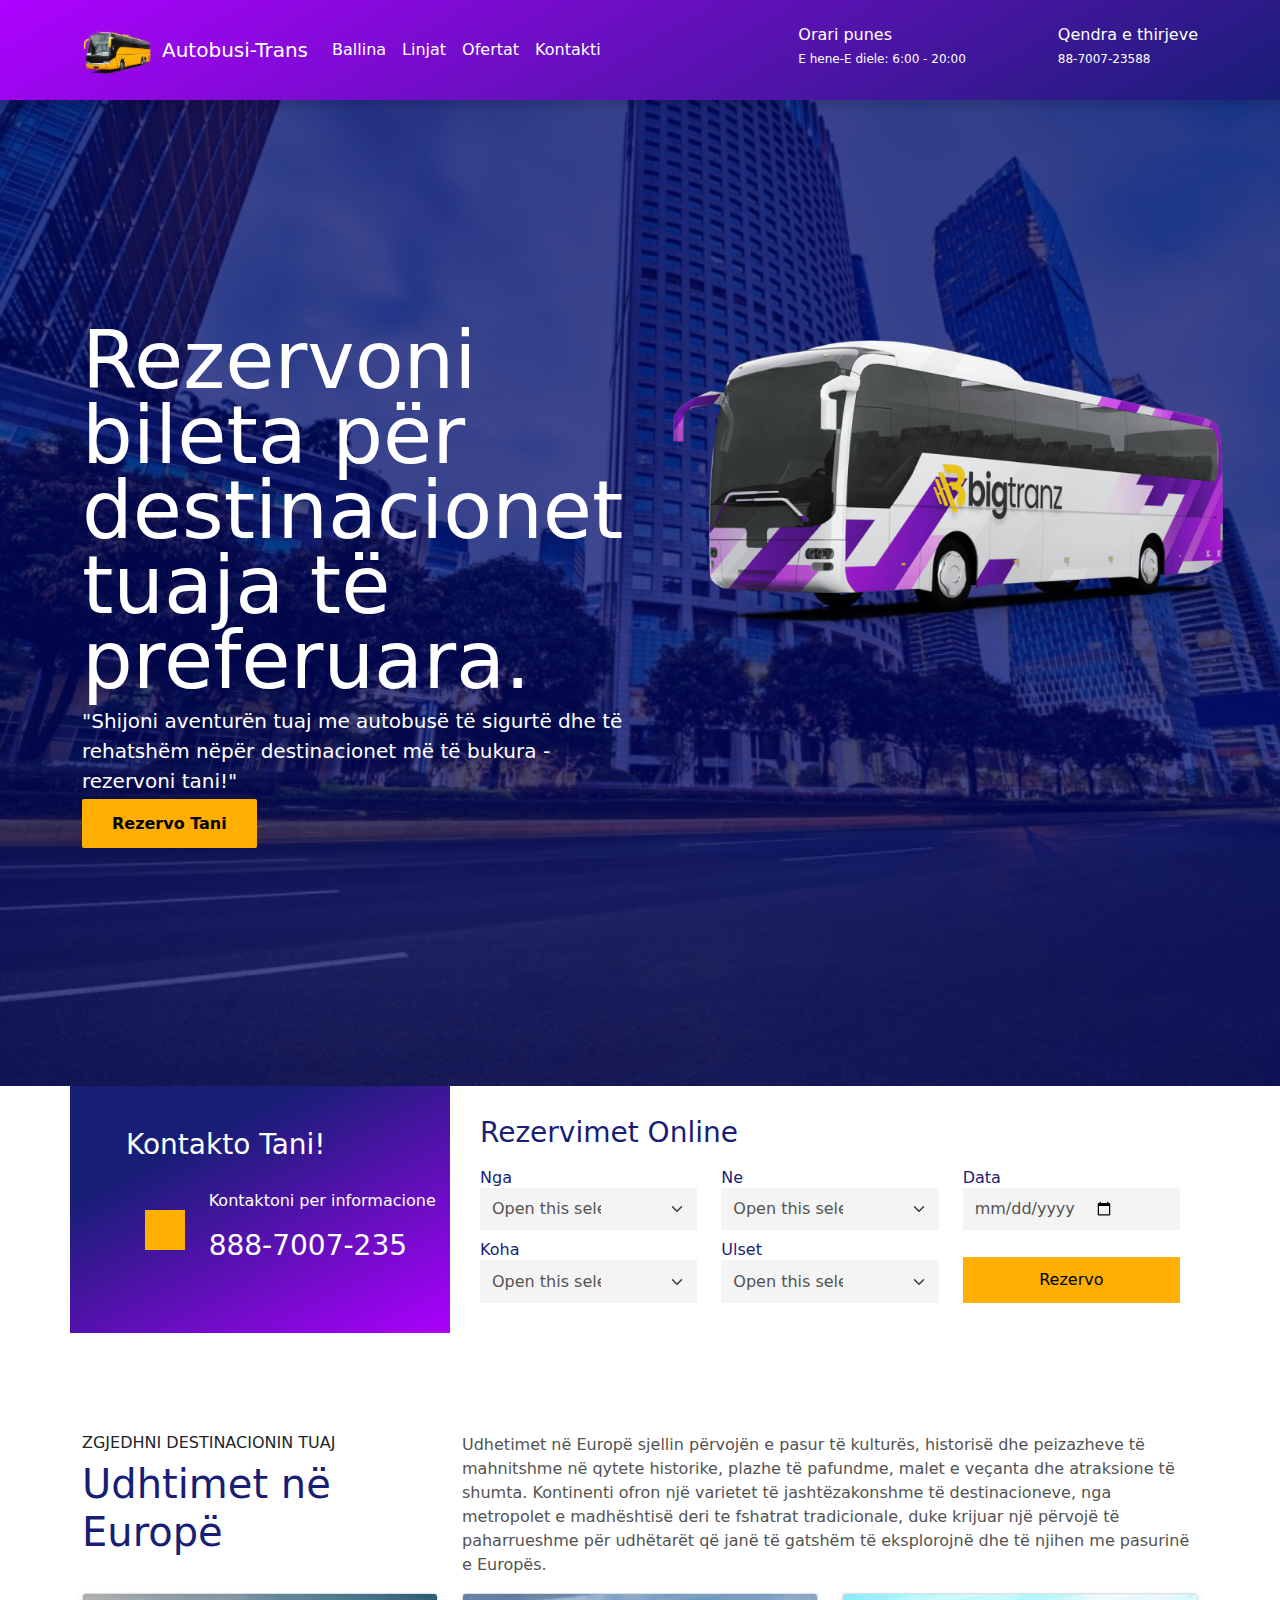
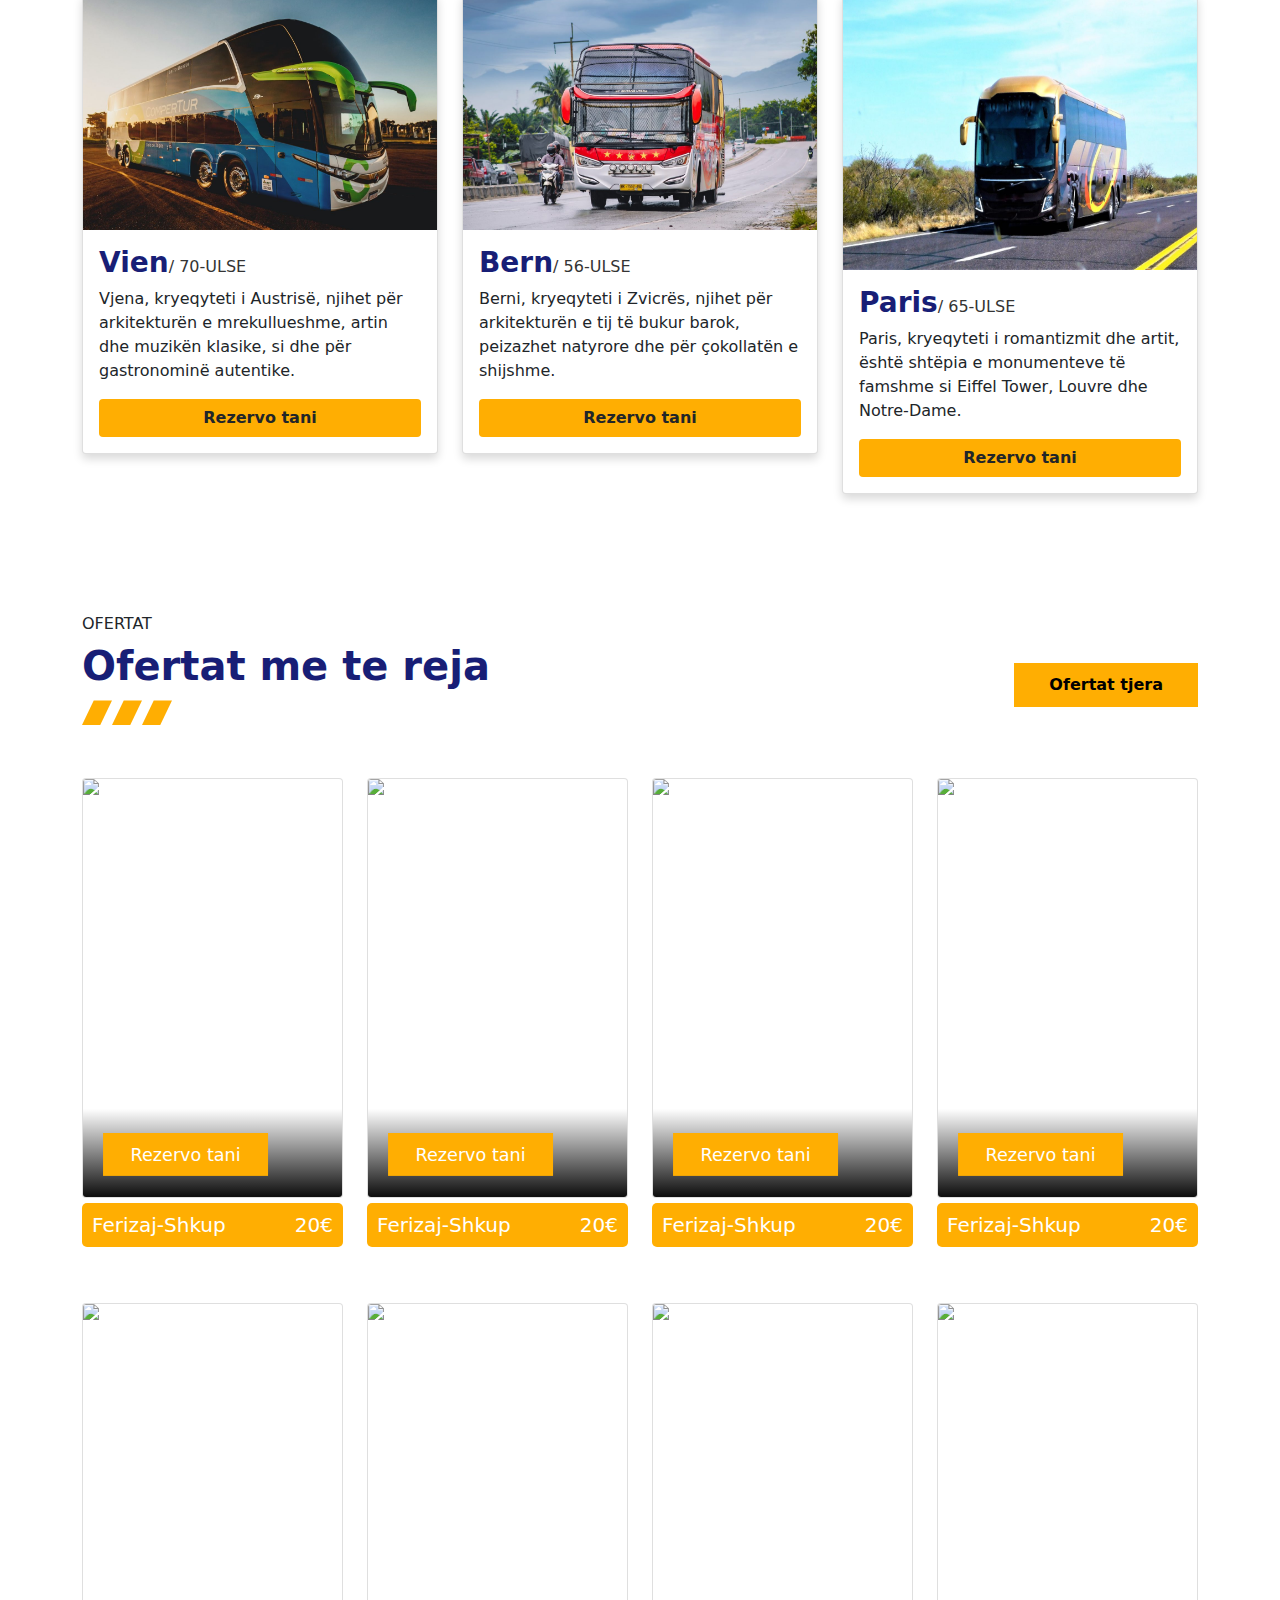
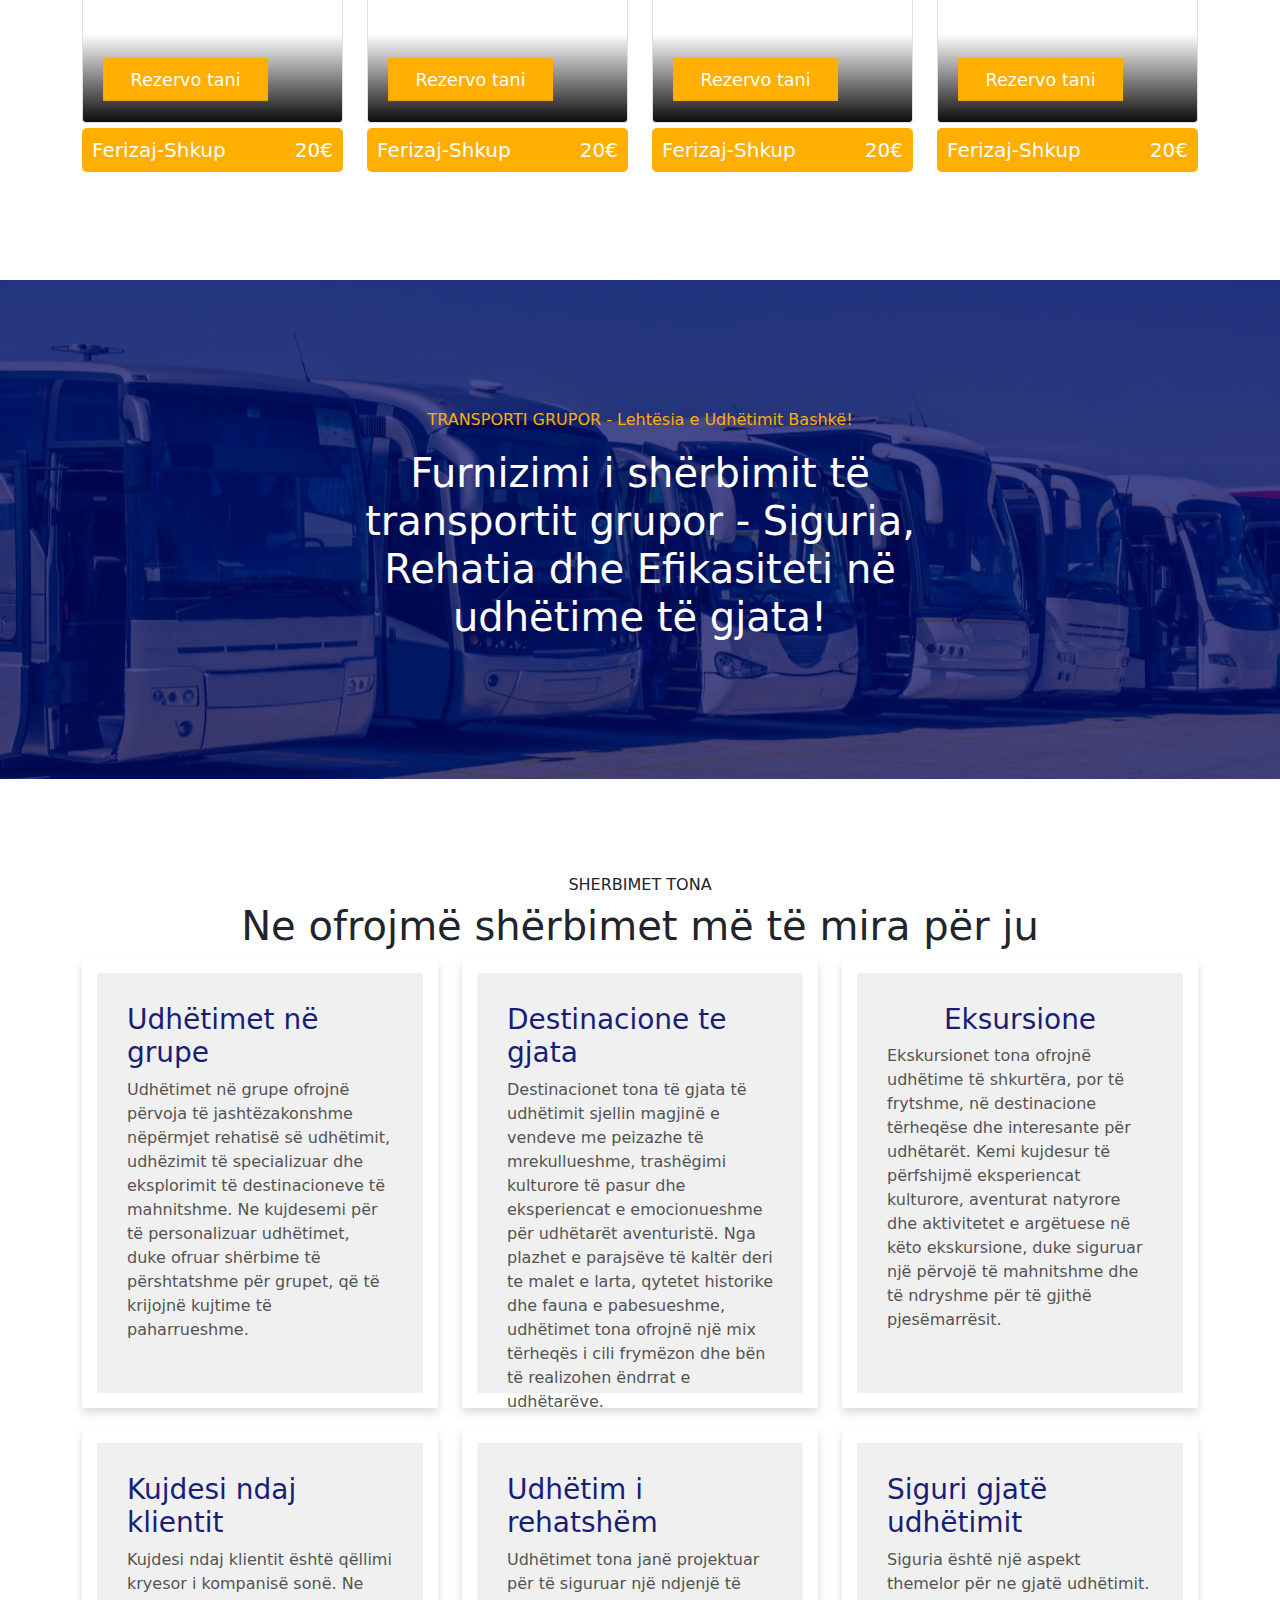
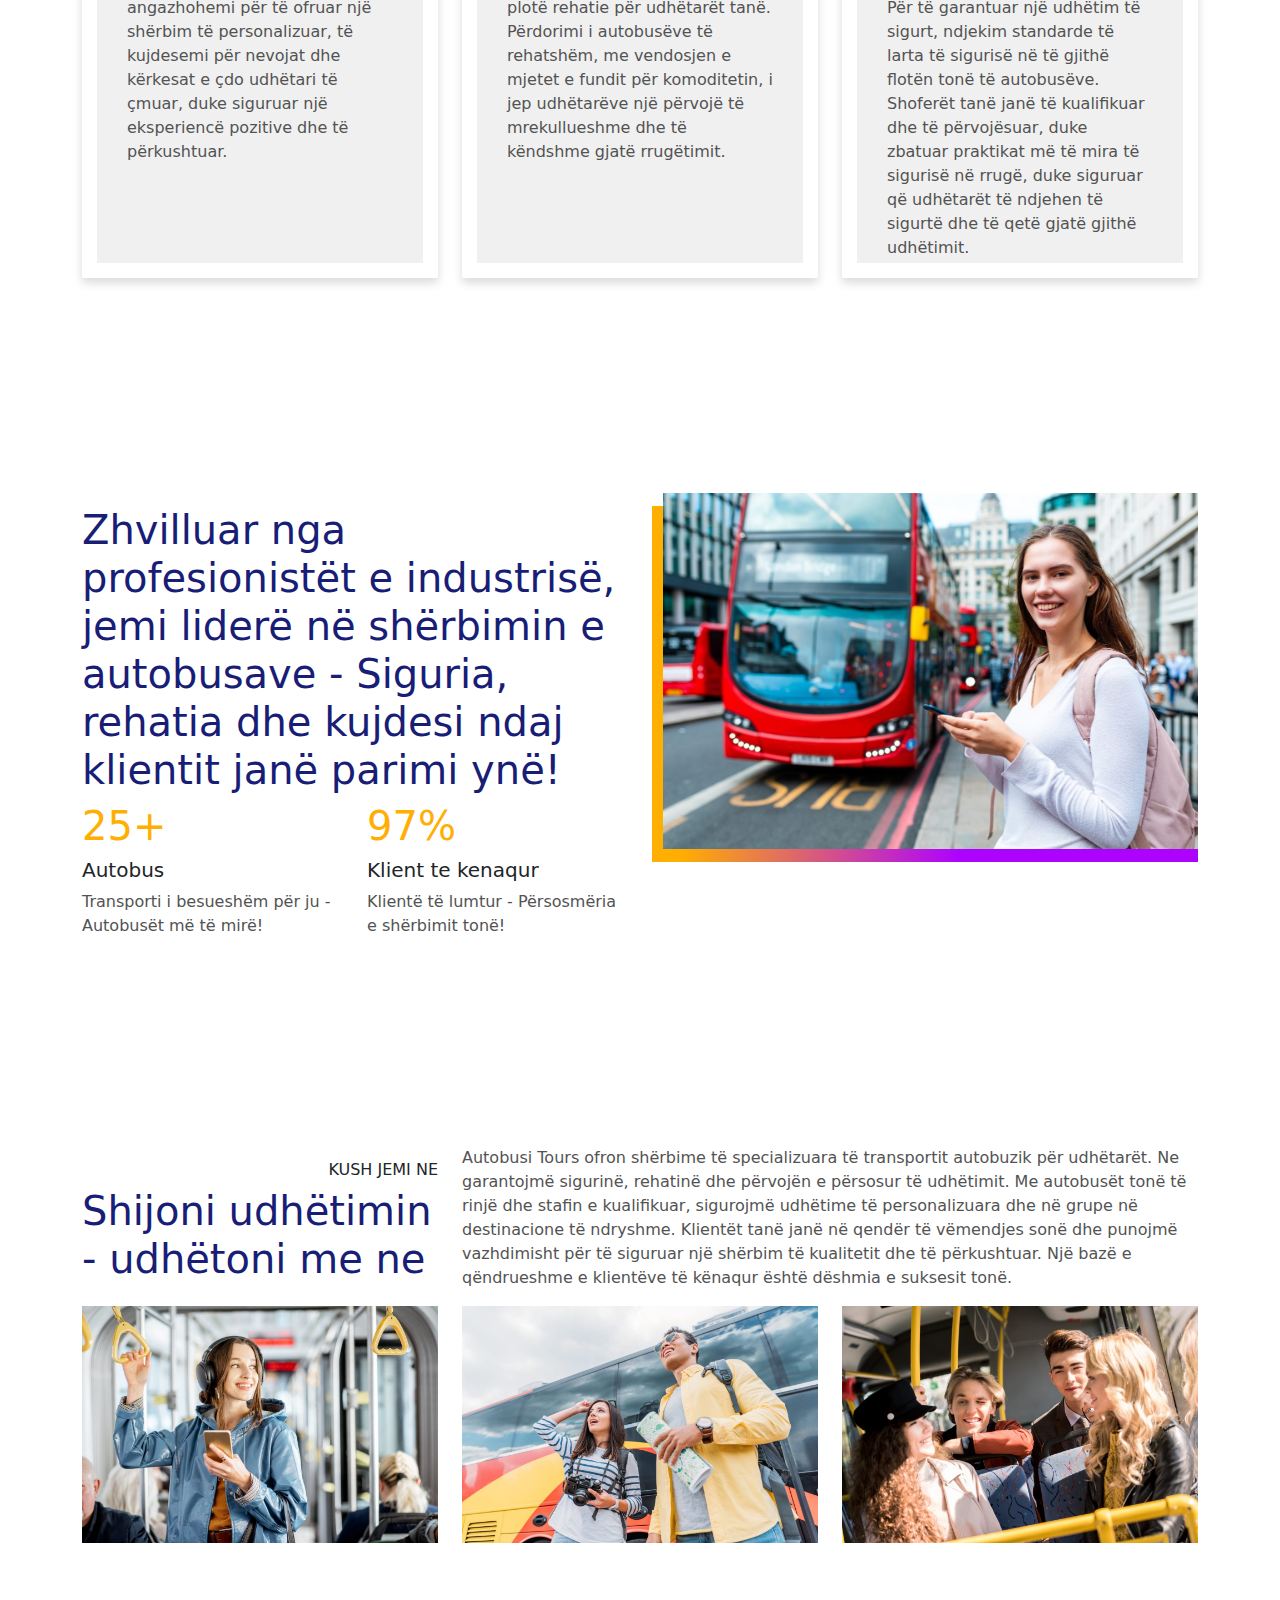
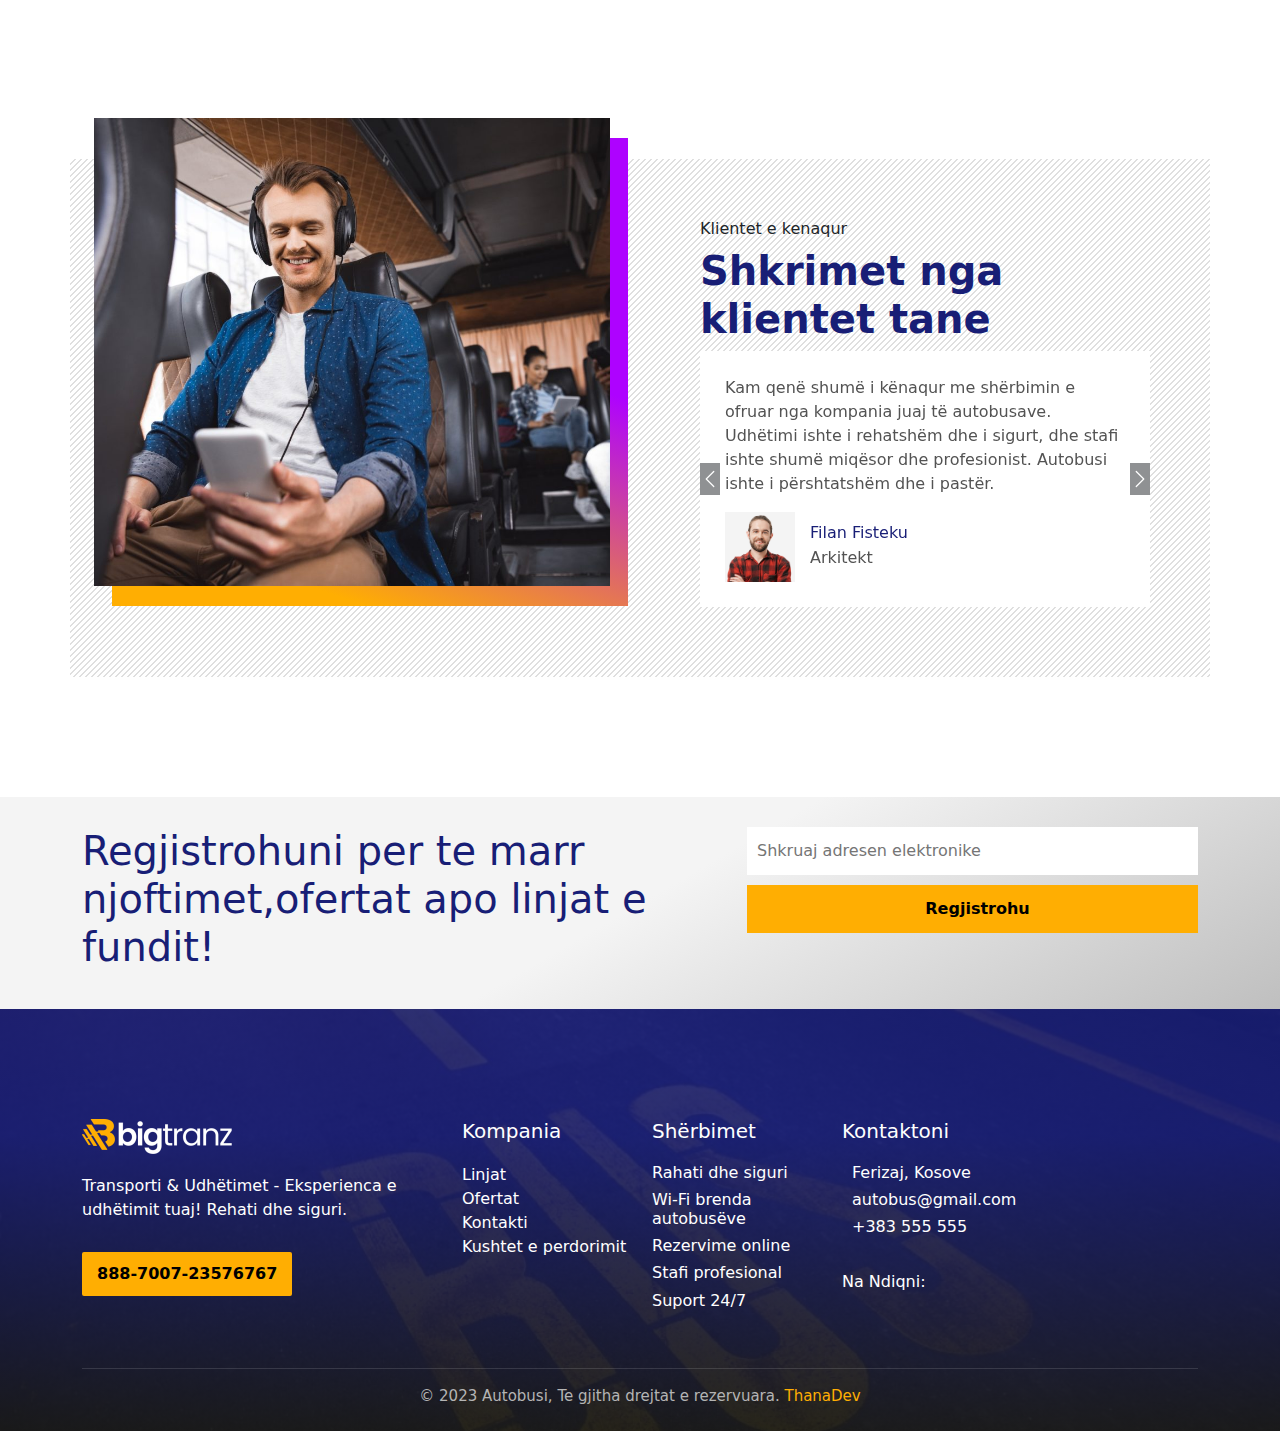
==== index.html @ 1a5e3e5b "second" ====
<!DOCTYPE html>
<html lang="en">
  <head>
    <meta charset="UTF-8" />
    <meta http-equiv="X-UA-Compatible" content="IE=edge" />
    <meta name="viewport" content="width=device-width, initial-scale=1.0" />
    <title>Document</title>
    <link rel="stylesheet" href="css/style.css" />
    <link rel="stylesheet" href="css/bootstrap.min.css" />
  </head>
  <body>
    <nav class="navbar navbar-expand-lg bg-body-tertiary">
      <div class="container">
        <button
          class="navbar-toggler"
          type="button"
          data-bs-toggle="collapse"
          data-bs-target="#navbarTogglerDemo01"
          aria-controls="navbarTogglerDemo01"
          aria-expanded="false"
          aria-label="Toggle navigation"
        >
          <span class="navbar-toggler-icon"
            ><ion-icon class="toggle1" name="menu-outline"></ion-icon
          ></span>
        </button>
        <div class="collapse navbar-collapse" id="navbarTogglerDemo01">
          <a class="navbar-brand d-flex align-items-center" href="./index.html"
            ><img class="big" src="./img/tour-bus-service-package-tour-coach-sleeper-bus-tourist-bus-c4f915117956feed06f4170f895f1601.png" alt=""
          />Autobusi-Trans</a>

          <ul class="navbar-nav me-auto mb-2 mb-lg-0">
            <li class="nav-item">
              <a class="nav-link active" aria-current="page" href="./index.html">Ballina</a>
            </li>
            <li class="nav-item">
              <a class="nav-link" href="./lines.html">Linjat</a>
            </li>
            <li class="nav-item">
              <a class="nav-link" href="./offers.html">Ofertat</a>
            </li>
            <li class="nav-item">
              <a class="nav-link" href="./contact.html">Kontakti</a>
            </li>
          </ul>
          <div class="con1">
            <div class="icon1">
              <ion-icon name="briefcase"></ion-icon>
              <div class="pr-5">
                <h6 class="nav-h3">Orari punes</h6>
                <h6 class="nav-h6">E hene-E diele: 6:00 - 20:00</h6>
              </div>
            </div>
            <div class="icon1">
              <ion-icon name="call"></ion-icon>
              <div class="pr-6">
                <h6 class="nav-h3">Qendra e thirjeve</h6>
                <h6 class="nav-h6">88-7007-23588</h6>
              </div>
            </div>
          </div>
        </div>
      </div>
    </nav>
    <section class="main-section">
      <div class="container">
        <div class="row" id="row-bus">
          <div class="col-md-6" id="index-header">
            <h1 class="index-header-title">
              Rezervoni bileta për destinacionet tuaja të preferuara.
            </h1>
            <p class="index-header-desc">
              "Shijoni aventurën tuaj me autobusë të sigurtë dhe të rehatshëm
              nëpër destinacionet më të bukura - rezervoni tani!"
            </p>
            <a href="./reservation.html" class="btn1">Rezervo Tani</a>
          </div>
          <div class="col-md-6">
            <div class="index-img">
              <img
                class="buss-header"
                src="img/Coach-Bus-mockup-04-768x410.png"
                alt=""
              />
            </div>
          </div>
        </div>
      </div>
    </section>
    <section class="index-contact">
      <form action="">
      <div class="container">
        <div class="row" id="contact-shadow">
          <div class="col-md-4" id="contact-bg">
            <h3 class="contact-header">Kontakto Tani!</h3>
            <div class="row">
              <div class="col-md-4" id="contact-icon">
                <ion-icon class="contact-call-icon" name="call"></ion-icon>
              </div>
              <div class="col-md-8" id="contact-info">
                <p>Kontaktoni per informacione</p>
                <h3>888-7007-235</h3>
              </div>
            </div>
          </div>
          <div class="col-md-8" id="index-online">
            <div>
              <div>
                <h3 class="index-online-text">Rezervimet Online</h3>
              </div>
              <!-- <div class="book"> -->
              <div class="row">
                <div class="col-md-4">
                  <div class="wrap">
                    <h6 class="reservation-text">Nga</h6>
                    <select
                      class="form-select"
                      aria-label="Default select example"
                      id="form-select"
                    >
                      <option selected>Open this select menu</option>
                      <option value="1">One</option>
                      <option value="2">Two</option>
                      <option value="3">Three</option>
                    </select>
                  </div>
                </div>
                <div class="col-md-4">
                  <div class="wrap">
                    <h6 class="reservation-text">Ne</h6>
                    <select
                      class="form-select"
                      aria-label="Default select example"
                      id="form-select"
                    >
                      <option selected>Open this select menu</option>
                      <option value="1">One</option>
                      <option value="2">Two</option>
                      <option value="3">Three</option>
                    </select>
                  </div>
                </div>
                <div class="col-md-4">
                  <div class="wrap">
                    <h6 class="reservation-text">Data</h6>
                    <input type="date" id="form-select-online" />
                  </div>
                </div>

                <div class="col-md-4">
                  <div class="wrap">
                    <h6 class="reservation-text">Koha</h6>
                    <select
                      class="form-select"
                      aria-label="Default select example"
                      id="form-select"
                    >
                      <option selected>Open this select menu</option>
                      <option value="1">One</option>
                      <option value="2">Two</option>
                      <option value="3">Three</option>
                    </select>
                  </div>
                </div>
                <div class="col-md-4">
                  <div class="wrap">
                    <h6 class="reservation-text">Ulset</h6>
                    <select
                      class="form-select"
                      aria-label="Default select example"
                      id="form-select"
                    >
                      <option selected>Open this select menu</option>
                      <option value="1">One</option>
                      <option value="2">Two</option>
                      <option value="3">Three</option>
                    </select>
                  </div>
                </div>
                <div class="col-md-4" id="button-reservation">
                  <button class="btn-reservation">Rezervo</button>
                </div>
                <!-- </div> -->
              </div>
            </div>
          </div>
        </div>
      </div>
    </form>
    </section>
    <section class="section-destination">
      <div class="container">
        <div class="row">
          <div class="col-md-6 col-lg-4">
            <h6>ZGJEDHNI DESTINACIONIN TUAJ</h6>
            <h3 class="section-text">Udhtimet në Europë</h3>
          </div>
          <div class="col-md-8">
            <p class="section-paragraph">
              Udhetimet në Europë sjellin përvojën e pasur të kulturës,
              historisë dhe peizazheve të mahnitshme në qytete historike, plazhe
              të pafundme, malet e veçanta dhe atraksione të shumta. Kontinenti
              ofron një varietet të jashtëzakonshme të destinacioneve, nga
              metropolet e madhështisë deri te fshatrat tradicionale, duke
              krijuar një përvojë të paharrueshme për udhëtarët që janë të
              gatshëm të eksplorojnë dhe të njihen me pasurinë e Europës.
            </p>
          </div>

          <div class="col-lg-4">
            <div class="card" id="section-col">
              <img src="img/t5jzprtvf1u.jpeg" class="card-img-top" alt="..." />
              <div class="card-body">
                <h3 class="card-title-section">
                  Vien<span class="title-section">/ 70-ULSE</span>
                </h3>
                <ion-icon class="star" name="star"></ion-icon
                ><ion-icon class="star" name="star"></ion-icon
                ><ion-icon class="star" name="star"></ion-icon
                ><ion-icon class="star" name="star"></ion-icon
                ><ion-icon class="star" name="star-half"></ion-icon>
                <p class="card-text">
                  Vjena, kryeqyteti i Austrisë, njihet për arkitekturën e
                  mrekullueshme, artin dhe muzikën klasike, si dhe për
                  gastronominë autentike.
                </p>
                <a href="./reservation.html" class="btn" id="primary-destination">Rezervo tani</a>
              </div>
            </div>
          </div>

          <div class="col-lg-4">
            <div class="card" id="section-col">
              <img src="img/lor8itnivvi.jpeg" class="card-img-top" alt="..." />
              <div class="card-body">
                <h3 class="card-title-section">
                  Bern<span class="title-section">/ 56-ULSE</span>
                </h3>
                <ion-icon class="star" name="star"></ion-icon
                ><ion-icon class="star" name="star"></ion-icon
                ><ion-icon class="star" name="star"></ion-icon
                ><ion-icon class="star" name="star"></ion-icon
                ><ion-icon class="star" name="star-half"></ion-icon>
                <p class="card-text">
                  Berni, kryeqyteti i Zvicrës, njihet për arkitekturën e tij të
                  bukur barok, peizazhet natyrore dhe për çokollatën e shijshme.
                </p>
                <a href="./reservation.html" class="btn" id="primary-destination">Rezervo tani</a>
              </div>
            </div>
          </div>

          <div class="col-lg-4">
            <div class="card" id="section-col">
              <img
                src="img/travel-tour-bus-see-the-world-.jpeg"
                class="card-img-top"
                id="img-card"
                alt="..."
              />
              <div class="card-body">
                <h3 class="card-title-section">
                  Paris<span class="title-section">/ 65-ULSE</span>
                </h3>
                <ion-icon class="star" name="star"></ion-icon
                ><ion-icon class="star" name="star"></ion-icon
                ><ion-icon class="star" name="star"></ion-icon
                ><ion-icon class="star" name="star"></ion-icon
                ><ion-icon class="star" name="star-half"></ion-icon>
                <p class="card-text">
                  Paris, kryeqyteti i romantizmit dhe artit, është shtëpia e
                  monumenteve të famshme si Eiffel Tower, Louvre dhe Notre-Dame.
                </p>
                <a href="./reservation.html" class="btn" id="primary-destination">Rezervo tani</a>
              </div>
            </div>
          </div>
        </div>
      </div>
    </section>
    <section class="sec7 d-none">
      <div class="container">
        <div class="row">
          <div class="col-md-6">
            <h6 class="transport-text">pse</h6>
            <h1>Riding with us, your satisfaction is guaranteed!</h1>
            <p>
              Lorem ipsum dolor sit amet, consectetur adipiscing elit. Ut elit
              tellus, luctus nec ullamcorper mattis, pulvinar dapibus leo.
            </p>
            <div class="row">
              <div class="col-md-6" id="safe">
                <div>
                  <ion-icon class="check" name="checkbox"></ion-icon>
                </div>
                <div>
                  <h3>Safety & Security</h3>
                  <p class="paragraph-transport">
                    Iaculis metus eleifend sit vivamus finibus dictumst
                    himenaeos.
                  </p>
                </div>
              </div>
              <div class="col-md-6" id="safe">
                <div>
                  <ion-icon class="check" name="checkbox"></ion-icon>
                </div>
                <div>
                  <h3>Safety & Security</h3>
                  <p class="paragraph-transport">
                    Iaculis metus eleifend sit vivamus finibus dictumst
                    himenaeos.
                  </p>
                </div>
              </div>
              <div class="col-md-6" id="safe">
                <div>
                  <ion-icon class="check" name="checkbox"></ion-icon>
                </div>
                <div>
                  <h3>Safety & Security</h3>
                  <p class="paragraph-transport">
                    Iaculis metus eleifend sit vivamus finibus dictumst
                    himenaeos.
                  </p>
                </div>
              </div>
              <div class="col-md-6" id="safe">
                <div>
                  <ion-icon class="check" name="checkbox"></ion-icon>
                </div>
                <div>
                  <h3>Safety & Security</h3>
                  <p class="paragraph-transport">
                    Iaculis metus eleifend sit vivamus finibus dictumst
                    himenaeos.
                  </p>
                </div>
              </div>
            </div>
          </div>
          <div class="col-md-6" id="section-safety">
            <div class="sec-7">
              <h5 class="buss-client-text">We Provide Best Bus For You</h5>
              <p class="section-paragraph">
                Quis arcu phasellus hac penatibus vivamus maximus.
              </p>
              <a class="link-safety" href="#">View Our Bus</a>
            </div>
          </div>
        </div>
      </div>
    </section>
    <section class="section-work-wraper d-none">
      <div class="section-work">
        <h6>HOW IT WORKS</h6>
        <h1 class="buss-client-text">4 Steps To Booking Our Bus</h1>
        <p class="section-paragraph">
          Lorem ipsum dolor sit amet, consectetur adipiscing elit. Ut elit
          tellus, luctus nec ullamcorper mattis, pulvinar dapibus leo.
        </p>
      </div>
      <div class="container">
        <div class="row">
          <div class="col-md-6 col-lg-3 text-white" id="card-col">
            <div class="card" id="card-work" >
              <div class="card-body" id="card-bd">
                <ion-icon class="card-icon" name="copy"></ion-icon>
                <h5 class="card-title2">Select Your Bus</h5>
                <p class="card-text">
                  Consequat justo posuere risus euismod ultrices nec cubilia
                  volutpat ligula.
                </p>
              </div>
            </div>
          </div>
          <div class="col-md-6 col-lg-3" id="card-col">
            <div class="card" >
              <div class="card-body" id="card-bd">
                <ion-icon class="card-icon" name="copy"></ion-icon>
                <h5 class="card-title2">Select Your Bus</h5>
                <p class="card-text">
                  Consequat justo posuere risus euismod ultrices nec cubilia
                  volutpat ligula.
                </p>
              </div>
            </div>
          </div>
          <div class="col-md-6 col-lg-3" id="card-col">
            <div class="card" >
              <div class="card-body" id="card-bd">
                <ion-icon class="card-icon" name="copy"></ion-icon>
                <h5 class="card-title2">Select Your Bus</h5>
                <p class="card-text">
                  Consequat justo posuere risus euismod ultrices nec cubilia
                  volutpat ligula.
                </p>
              </div>
            </div>
          </div>
          <div class="col-md-6 col-lg-3">
            <div class="card" >
              <div class="card-body" id="card-bd">
                <ion-icon class="card-icon" name="copy"></ion-icon>
                <h5 class="card-title2">Select Your Bus</h5>
                <p class="card-text">
                  Consequat justo posuere risus euismod ultrices nec cubilia
                  volutpat ligula.
                </p>
              </div>
            </div>
          </div>
        </div>

        <div class="row" id="row8">
          <div class="col-md-6">
            <div class="row">
              <div class="col-md-6">
                <div class="foto-test">
                  <img
                    src="img/international-touring-coach-bus-concept.jpeg"
                    alt=""
                  />
                </div>
              </div>
              <div class="col-md-6">
                <div>
                  <img class="wrapper-img" src="img/touristic-buses.jpeg" alt="" />
                </div>
                <div>
                  <img
                    class="section-wrapper-img"
                    src="img/view-the-yellow-school-buses-parked-near-the-high-school.jpeg"
                    alt=""
                  />
                </div>
              </div>
              <div class="section-box">
                <div class="boxx">
                  <ion-icon class="wrapper-icon" name="ribbon-outline"></ion-icon>
                  <h5 class="buss-client-text">Exellent Service</h5>
                  <p class="section-paragraph">
                    Lorem fusce nullam facilisi consequat rutrum quam nam.
                  </p>
                </div>
              </div>
            </div>
          </div>
          <div class="col-md-6" id="wrapper-col">
            <h1 class="buss-client-text">We make sure every bus is in exellent shape</h1>
            <p class="section-paragraph">
              Lorem ipsum dolor sit amet, consectetur adipiscing elit. Ut elit
              tellus, luctus nec ullamcorper mattis, pulvinar dapibus leo.
            </p>
            <div class="textt">
              <p class="wrapper-paragraph">
                <ion-icon class="iconn" name="checkmark-outline"></ion-icon
                >Confirming a proper amount of engine oil and coolant
              </p>
              <p class="wrapper-paragraph">
                <ion-icon class="iconn" name="checkmark-outline"></ion-icon
                >Confirming a proper amount of engine oil and coolant
              </p>
              <p class="wrapper-paragraph">
                <ion-icon class="iconn" name="checkmark-outline"></ion-icon
                >Confirming a proper amount of engine oil and coolant
              </p>
              <p class="wrapper-paragraph">
                <ion-icon class="iconn" name="checkmark-outline"></ion-icon
                >Confirming a proper amount of engine oil and coolant
              </p>
            </div>
            <button class="wrapper-button">Discover More</button>
          </div>
        </div>
      </div>
    </section>
    <section>
      <div class="container">
        <h6>OFERTAT</h6>
        <div class="sec-9">
          <span class="oferts-section">
            <h1 class="oferts-span">Ofertat me te reja</h1>
            <img class="imgf" src="img/download.svg" alt="" /><img
              class="imgf"
              src="img/download.svg"
              alt="" /><img class="imgf" src="img/download.svg" alt=""
          /></span>
          <a href="./" class="oferts-button">Ofertat tjera</a>
        </div>
        <div class="row">
          <div class="col-md-6 col-xl-3" id="card-off">
            <div class="card text-bg-dark" id="card-oferts">
              <img
                id="imgcard"
                src="https://dynamic-media-cdn.tripadvisor.com/media/photo-o/0a/7c/44/54/getlstd-property-photo.jpg?w=600&h=400&s=1"
                class="card-img"
                alt="..."
              />
              <div class="card-img-overlay" id="overlay">
                <a href="./reservation.html" class="ofert-button">Rezervo tani</a>
              </div>
            </div>
            <h5 class="card-title card-new">Ferizaj-Shkup <span>20€</span></h5>
          </div>

          <div class="col-md-6 col-xl-3" id="card-off">
            <div class="card text-bg-dark" id="card-oferts">
              <img
                id="imgcard"
                src="https://emerging-europe.com/wp-content/uploads/2018/05/ah_48hours_durres_1_bigstockphoto-990x556.jpg"
                class="card-img"
                alt="..."
              />
              <div class="card-img-overlay" id="overlay">
                <a href="./reservation.html" class="ofert-button">Rezervo tani</a>
              </div>
            </div>
            <h5 class="card-title card-new">Ferizaj-Shkup <span>20€</span></h5>
          </div>
          <div class="col-md-6 col-xl-3" >
            <div class="card text-bg-dark" id="card-oferts">
              <img
                id="imgcard"
                src="https://cdn.britannica.com/36/195936-050-7CF4E835/Tirana-Albania.jpg"
                class="card-img"
                alt="..."
              />
              <div class="card-img-overlay" id="overlay">
                <a href="./reservation.html" class="ofert-button">Rezervo tani</a>
              </div>
            </div>
            <h5 class="card-title card-new">Ferizaj-Shkup <span>20€</span></h5>
          </div>

          <div class="col-md-6 col-xl-3">
            <div class="card text-bg-dark" id="card-oferts">
              <img
                id="imgcard"
                src="https://upload.wikimedia.org/wikipedia/commons/5/5d/Ulcinj%2C_Montenegro_-_Sept._2010.jpg"
                class="card-img"
                alt="..."
              />
              <div class="card-img-overlay" id="overlay">
                <a href="./reservation.html" class="ofert-button">Rezervo tani</a>
              </div>
            </div>
            <h5 class="card-title card-new">Ferizaj-Shkup <span>20€</span></h5>
          </div>
        </div>

        <div class="row mt-5">
          <div class="col-md-6 col-xl-3" id="card-off">
            <div class="card text-bg-dark" id="card-oferts">
              <img
                id="imgcard"
                src="https://wander-lush.org/wp-content/uploads/2021/09/Emily-Lush-Prizren-Kosovo-river-bridge-hero.jpg"
                class="card-img"
                alt="..."
              />
              <div class="card-img-overlay" id="overlay">
                <a href="./reservation.html" class="ofert-button">Rezervo tani</a>
              </div>
            </div>
            <h5 class="card-title card-new">Ferizaj-Shkup <span>20€</span></h5>
          </div>

          <div class="col-md-6 col-xl-3" id="card-off">
            <div class="card text-bg-dark" id="card-oferts">
              <img
                id="imgcard"
                src="https://upload.wikimedia.org/wikipedia/commons/b/b5/%D0%A1%D0%9A_Old_Bridge%2C_Skopje_%2833745349220%29.jpg"
                class="card-img"
                alt="..."
              />
              <div class="card-img-overlay" id="overlay">
                <a href="./reservation.html" class="ofert-button">Rezervo tani</a>
              </div>
            </div>
            <h5 class="card-title card-new">Ferizaj-Shkup <span>20€</span></h5>
          </div>
          <div class="col-md-6 col-xl-3" id="card-off">
            <div class="card text-bg-dark" id="card-oferts">
              <img
                id="imgcard"
                src="https://upload.wikimedia.org/wikipedia/commons/f/ff/Stadtzentrum_Tetovo.jpg"
                class="card-img"
                alt="..."
              />
              <div class="card-img-overlay" id="overlay">
                <a href="./reservation.html" class="ofert-button">Rezervo tani</a>
              </div>
            </div>
            <h5 class="card-title card-new">Ferizaj-Shkup <span>20€</span></h5>
          </div>
          <div class="col-md-6 col-xl-3" id="card-off">
            <div class="card text-bg-dark" id="card-oferts">
              <img
                id="imgcard"
                src="https://qtxasset.com/quartz/qcloud1/media/image/luxurytraveladvisor/1583241741/Split%20Croatia%20waterfront%20and%20Marjan%20hill%20view%20-%20Getty-rev.jpg?VersionId=inMMgGmXiiM2SkEqzR8mkMocG8UMcSir"
                class="card-img"
                alt="..."
              />
              <div class="card-img-overlay" id="overlay">
                <a href="./reservation.html" class="ofert-button">Rezervo tani</a>
              </div>
            </div>
            <h5 class="card-title card-new">Ferizaj-Shkup <span>20€</span></h5>
          </div>
        </div>
      </div>
    </section>

    <section class="sec5">
      <div class="sec-5">
        <h6 class="transport-text">TRANSPORTI GRUPOR - Lehtësia e Udhëtimit Bashkë!</h6>
        <h1>
          Furnizimi i shërbimit të transportit grupor - Siguria, Rehatia dhe
          Efikasiteti në udhëtime të gjata!
        </h1>
      </div>
    </section>
    <section class="section-offers">
      <div class="section-offers-header">
        <h6>SHERBIMET TONA</h6>
        <h1>Ne ofrojmë shërbimet më të mira për ju</h1>
      </div>
      <div class="container">
        <div class="row" id="offers-row">
          <div class="col-md-6 col-lg-4">
            <div class="card" id="man">
              <span class="icon-offers"
                ><ion-icon name="bus-outline"></ion-icon
              ></span>
              <h3 class="offers-text">Udhëtimet në grupe</h3>
              <p class="section-paragraph">
                Udhëtimet në grupe ofrojnë përvoja të jashtëzakonshme nëpërmjet
                rehatisë së udhëtimit, udhëzimit të specializuar dhe eksplorimit
                të destinacioneve të mahnitshme. Ne kujdesemi për të
                personalizuar udhëtimet, duke ofruar shërbime të përshtatshme
                për grupet, që të krijojnë kujtime të paharrueshme.
              </p>
            </div>
          </div>
          <div class="col-md-6 col-lg-4">
            <div class="card" id="man">
              <span class="icon-offers"
                ><ion-icon name="bus-outline"></ion-icon
              ></span>
              <h3 class="offers-text">Destinacione te gjata</h3>
              <p class="section-paragraph">
                Destinacionet tona të gjata të udhëtimit sjellin magjinë e
                vendeve me peizazhe të mrekullueshme, trashëgimi kulturore të
                pasur dhe eksperiencat e emocionueshme për udhëtarët
                aventuristë. Nga plazhet e parajsëve të kaltër deri te malet e
                larta, qytetet historike dhe fauna e pabesueshme, udhëtimet tona
                ofrojnë një mix tërheqës i cili frymëzon dhe bën të realizohen
                ëndrrat e udhëtarëve.
              </p>
            </div>
          </div>
          <div class="col-md-6 col-lg-4">
            <div class="card" id="man">
              <span class="icon-offers"
                ><ion-icon name="bus-outline"></ion-icon
              ></span>
              <h3 class="offers-text">Eksursione</h3>
              <p class="section-paragraph">
                Ekskursionet tona ofrojnë udhëtime të shkurtëra, por të
                frytshme, në destinacione tërheqëse dhe interesante për
                udhëtarët. Kemi kujdesur të përfshijmë eksperiencat kulturore,
                aventurat natyrore dhe aktivitetet e argëtuese në këto
                ekskursione, duke siguruar një përvojë të mahnitshme dhe të
                ndryshme për të gjithë pjesëmarrësit.
              </p>
            </div>
          </div>
          <div class="col-md-6 col-lg-4">
            <div class="card" id="man">
              <span class="icon-offers"
                ><ion-icon name="bus-outline"></ion-icon
              ></span>
              <h3 class="offers-text">Kujdesi ndaj klientit</h3>
              <p class="section-paragraph">
                Kujdesi ndaj klientit është qëllimi kryesor i kompanisë sonë. Ne
                angazhohemi për të ofruar një shërbim të personalizuar, të
                kujdesemi për nevojat dhe kërkesat e çdo udhëtari të çmuar, duke
                siguruar një eksperiencë pozitive dhe të përkushtuar.
              </p>
            </div>
          </div>
          <div class="col-md-6 col-lg-4">
            <div class="card" id="man">
              <span class="icon-offers"
                ><ion-icon name="bus-outline"></ion-icon
              ></span>
              <h3 class="offers-text">Udhëtim i rehatshëm</h3>
              <p class="section-paragraph">
                Udhëtimet tona janë projektuar për të siguruar një ndjenjë të
                plotë rehatie për udhëtarët tanë. Përdorimi i autobusëve të
                rehatshëm, me vendosjen e mjetet e fundit për komoditetin, i jep
                udhëtarëve një përvojë të mrekullueshme dhe të këndshme gjatë
                rrugëtimit.
              </p>
            </div>
          </div>
          <div class="col-md-6 col-lg-4">
            <div class="card" id="man">
              <span class="icon-offers"
                ><ion-icon name="bus-outline"></ion-icon
              ></span>
              <h3 class="offers-text">Siguri gjatë udhëtimit</h3>
              <p class="section-paragraph">
                Siguria është një aspekt themelor për ne gjatë udhëtimit. Për të
                garantuar një udhëtim të sigurt, ndjekim standarde të larta të
                sigurisë në të gjithë flotën tonë të autobusëve. Shoferët tanë
                janë të kualifikuar dhe të përvojësuar, duke zbatuar praktikat
                më të mira të sigurisë në rrugë, duke siguruar që udhëtarët të
                ndjehen të sigurtë dhe të qetë gjatë gjithë udhëtimit.
              </p>
            </div>
          </div>
        </div>
      </div>
    </section>

    <section class="section-client">
      <div class="container">
        <div class="row" id="client-row">
          <div class="col-md-6">
            <h1 class="section-text">
              Zhvilluar nga profesionistët e industrisë, jemi liderë në
              shërbimin e autobusave - Siguria, rehatia dhe kujdesi ndaj
              klientit janë parimi ynë!
            </h1>

            <div class="row">
              <div class="col-6">
                <h1 class="wrp">25+</h1>
                <h5>Autobus</h5>
                <p class="section-paragraph">
                  Transporti i besueshëm për ju - Autobusët më të mirë!
                </p>
              </div>
              <div class="col-6">
                <h1 class="wrp">97%</h1>
                <h5>Klient te kenaqur</h5>
                <p class="section-paragraph">
                  Klientë të lumtur - Përsosmëria e shërbimit tonë!
                </p>
              </div>
            </div>
          </div>
          <div class="col-md-6">
            <div class="client-img">
              <img
                src="img/smiling-woman-with-smartphone-at-bus-stop-in-london.jpeg"
                alt=""
              />
            </div>
          </div>
        </div>
      </div>
    </section>
    <section class="section-blog">
      <div class="container">
        <div class="row">
          <div class="col-md-4" id="blog-col">
            <h6>KUSH JEMI NE</h6>
            <h1 class="section-text">Shijoni udhëtimin - udhëtoni me ne</h1>
          </div>
          <div class="col-md-8">
            <p class="section-paragraph">
              Autobusi Tours ofron shërbime të specializuara të transportit
              autobuzik për udhëtarët. Ne garantojmë sigurinë, rehatinë dhe
              përvojën e përsosur të udhëtimit. Me autobusët tonë të rinjë dhe
              stafin e kualifikuar, sigurojmë udhëtime të personalizuara dhe në
              grupe në destinacione të ndryshme. Klientët tanë janë në qendër të
              vëmendjes sonë dhe punojmë vazhdimisht për të siguruar një shërbim
              të kualitetit dhe të përkushtuar. Një bazë e qëndrueshme e
              klientëve të kënaqur është dëshmia e suksesit tonë.
            </p>
          </div>
          <div class="col-md-4" id="blog-img">
            <img
              src="img/female-passenger-using-public-transport-1.jpeg"
              alt=""
            />
          </div>
          <div class="col-md-4" id="blog-img">
            <img
              src="img/woman-holding-digital-camera-and-looking-away-with-mixed-race-man-holding-map-near-travel-bus.jpeg"
              alt=""
            />
          </div>
          <div class="col-md-4" id="blog-img">
            <img
              src="img/happy-young-friends-talking-while-sitting-in-city-bus.jpeg"
              alt=""
            />
          </div>
        </div>
      </div>
    </section>

    <section class="section-bus">
      <div class="container" id="section-bus-container">
        <div class="row" id="bus-row">
          <div class="col-md-6">
            <div class="bus-img">
              <img
                src="img/happy-adult-man-in-headphones-listening-music-and-using-smartphone-during-trip-on-bus.jpeg"
                alt=""
              />
            </div>
          </div>
          <div class="col-md-6" id="section-client-bus">
            <div>
              <h6>Klientet e kenaqur</h6>
              <h1 class="bus-text">Shkrimet nga klientet tane</h1>
            </div>
            <div>
              <div id="carouselExampleSlidesOnly" class="carousel slide" data-bs-ride="carousel">
                <div class="carousel-inner">
                  <div class="carousel-item active">
                    <p class="section-paragraph">
                      Kam qenë shumë i kënaqur me shërbimin e ofruar nga kompania juaj të autobusave. Udhëtimi ishte i rehatshëm dhe i sigurt, dhe stafi ishte shumë miqësor dhe profesionist. Autobusi ishte i përshtatshëm dhe i pastër.
                    </p>
                    <div class="carousel1">
                      <img src="img/T1.jpeg" class="t1" alt="..." />
                      <div class="carousel2">
                        <h6 class="buss-client-text">Filan Fisteku</h6>
                        <p class="bus-paragraph">Arkitekt</p>
                      </div>
                    </div>
                  </div>
                  <div class="carousel-item">
                    <p class="section-paragraph">
                      Kam qenë shumë i kënaqur me shërbimin e ofruar nga kompania juaj të autobusave. Udhëtimi ishte i rehatshëm dhe i sigurt, dhe stafi ishte shumë miqësor dhe profesionist. Autobusi ishte i përshtatshëm dhe i pastër.
                    </p>
                    <div class="carousel1">
                      <img src="img/T1.jpeg" class="t1" alt="..." />
                      <div class="carousel2">
                        <h6 class="buss-client-text">Filan Fisteku</h6>
                        <p class="bus-paragraph">Arkitekt</p>
                      </div>
                    </div>
                  </div>
                  <div class="carousel-item">
                    <p class="section-paragraph">
                      Kam qenë shumë i kënaqur me shërbimin e ofruar nga kompania juaj të autobusave. Udhëtimi ishte i rehatshëm dhe i sigurt, dhe stafi ishte shumë miqësor dhe profesionist. Autobusi ishte i përshtatshëm dhe i pastër.
                    </p>
                    <div class="carousel1">
                      <img src="img/T1.jpeg" class="t1" alt="..." />
                      <div class="carousel2">
                        <h6 class="buss-client-text">Filan Fisteku</h6>
                        <p class="bus-paragraph">Arkitekt</p>
                      </div>
                    </div>
                  </div>
                </div>
                
                <!-- Navigation Buttons -->
                <button class="carousel-control-prev" type="button" data-bs-target="#carouselExampleSlidesOnly" data-bs-slide="prev">
                  <span class="carousel-control-prev-icon bg-dark" aria-hidden="true"></span>
                  <span class="visually-hidden">Previous</span>
                </button>
                <button class="carousel-control-next" type="button" data-bs-target="#carouselExampleSlidesOnly" data-bs-slide="next">
                  <span class="carousel-control-next-icon bg-dark" aria-hidden="true"></span>
                  <span class="visually-hidden">Next</span>
                </button>
            
          </div>
        </div>
      </div>
    </section>
    <footer>
      <div class="foot">
        <div class="container">
          <div class="row">
            <div class="col-md-7">
              <h1 class="buss-client-text">
                Regjistrohuni per te marr njoftimet,ofertat apo linjat e fundit!
              </h1>
            </div>
            <div class="col-md-5">
              <input
                class="email1"
                type="email"
                placeholder="Shkruaj adresen elektronike"
              />
              <button class="register-email">
                <ion-icon name="clipboard-sharp"></ion-icon>Regjistrohu
              </button>
            </div>
          </div>
        </div>
      </div>

      <div class="footer">
        <div class="container">
          <div class="row" id="footer-row">
            <div class="col-md-4">
              <img
                class="img-foot"
                src="img/Logo_bigtranz_1-300x70.png"
                alt=""
              />
              <p class="footer-paragraph">
                Transporti & Udhëtimet - Eksperienca e udhëtimit tuaj! Rehati
                dhe siguri.
              </p>
              <button class="button-footer">
                <ion-icon name="call-sharp"></ion-icon>888-7007-23576767
              </button>
            </div>
            <div class="col-md-2 text-white d-flex flex-column footer-company">
              <h5 class="footer-title">Kompania</h5>
              <a href="./lines.html" class="footer-text">Linjat</a>
              <a href="./offers.html" class="footer-text">Ofertat</a>
              <a href="./contact.html" class="footer-text">Kontakti</a>
              <a href="#" class="footer-text">Kushtet e perdorimit</a>
            </div>
            <div class="col-md-2 text-white">
              <h5 class="footer-title">Shërbimet</h5>
              <h6 class="footer-text">Rahati dhe siguri</h6>
              <h6 class="footer-text">Wi-Fi brenda autobusëve</h6>
              <h6 class="footer-text">Rezervime online</h6>
              <h6 class="footer-text">Stafi profesional</h6>
              <h6 class="footer-text">Suport 24/7</h6>
            </div>
            <div class="col-md-4 text-white">
              <h5 class="footer-title">Kontaktoni</h5>
              <h6 class="footer-text-icon">
                <ion-icon class="footer-icon" name="location-outline"></ion-icon>
                Ferizaj, Kosove
              </h6>
              <h6 class="footer-text-icon">
                <ion-icon class="footer-icon" name="mail-outline"></ion-icon
                >autobus@gmail.com
              </h6>
              <h6 class="footer-text-icon">
                <ion-icon class="footer-icon" name="call-outline"></ion-icon>+383 555
                555
              </h6>
              <h6 class="foot-icon">
                Na Ndiqni:
                <a href="#">
                  <ion-icon class="footer-logo" name="logo-facebook"></ion-icon
                ></a>
                <a href="#">
                  <ion-icon class="footer-logo" name="logo-instagram"></ion-icon
                ></a>
                <a href=""
                  ><ion-icon class="footer-logo" name="logo-tiktok"></ion-icon
                ></a>
                <a href=""
                  ><ion-icon class="footer-logo" name="logo-twitter"></ion-icon
                ></a>
                <a href=""
                  ><ion-icon class="footer-logo" name="logo-youtube"></ion-icon
                ></a>
              </h6>
            </div>
          </div>
        </div>

        <div>
          <div class="container">
            <div
              class="d-flex justify-content-center align-items-center"
              id="footer-link"
            >
              <p class="foot-paragraph">
                © 2023 Autobusi, Te gjitha drejtat e rezervuara.
                <a href="http://thanadev.com/" target="_blank">ThanaDev</a>
              </p>
            </div>
          </div>
        </div>
      </div>
    </footer>
  </body>
  <script
    src="https://cdnjs.cloudflare.com/ajax/libs/jquery/3.6.4/jquery.min.js"
    integrity="sha512-pumBsjNRGGqkPzKHndZMaAG+bir374sORyzM3uulLV14lN5LyykqNk8eEeUlUkB3U0M4FApyaHraT65ihJhDpQ=="
    crossorigin="anonymous"
    referrerpolicy="no-referrer"
  ></script>
  <script
    src="https://cdn.jsdelivr.net/npm/bootstrap@5.3.0-alpha3/dist/js/bootstrap.bundle.min.js"
    integrity="sha384-ENjdO4Dr2bkBIFxQpeoTz1HIcje39Wm4jDKdf19U8gI4ddQ3GYNS7NTKfAdVQSZe"
    crossorigin="anonymous"
  ></script>
  <script src="/js/main.js"></script>
  <script
    type="module"
    src="https://unpkg.com/ionicons@5.5.2/dist/ionicons/ionicons.esm.js"
  ></script>
  <script
    nomodule
    src="https://unpkg.com/ionicons@5.5.2/dist/ionicons/ionicons.js"
  ></script>
  <script src="https://cdnjs.cloudflare.com/ajax/libs/waypoints/4.0.1/jquery.waypoints.min.js"></script>
</html>
---- css/style.css ----
.con1 {
  display: flex;
  justify-content: flex-end;
}
.nav-h6 {
  font-size: 12px;
}
.pr-5 {
  padding-right: 82px;
  margin-left: 10px;
  color: white;
}
.pr-6 {
  margin-left: 10px;
  color: white;
}
.dropdown-item {
  color: black !important;
}
.icon1 {
  display: flex;
  font-size: 35px;
  color: chocolate;
}
.navbar {
  background-image: linear-gradient(150deg, #ae02ff 0%, #181e76 100%);
  padding: 20px !important;

  box-shadow: 0px 5px 10px 0px rgba(0, 0, 0, 0.15);
  transition: background 0.3s, border 0.3s, border-radius 0.3s, box-shadow 0.3s;
}
.navbar a {
  color: white;
}
.nav-link:hover {
  color: #ffae02 !important;
}
.nav-link:active {
  color: #ffae02 !important;
}
.toggle1 {
  font-size: xx-large;
  color: black;
}
.navbar-toggler {
  border: 3px solid black !important;
}
.big {
  width: 70px;
  height: 50px;
  color: #ffae02;
  margin-right: 10px;
}
.main-section {
  background-image: linear-gradient(
      50deg,
      hsla(236, 100%, 20%, 0.709) 0%,
      hsla(236, 100%, 20%, 0.741) 100%
    ),
    url("../img/the-road-in-the-city-e1679026670267.jpeg");
  background-position: 50% 100%;
  background-repeat: no-repeat;
  background-size: cover;

  transition: background 0.3s, border-radius 0.3s, opacity 0.3s;
  padding-top: 223px;
  padding-bottom: 250px;
}
.index-header-title {
  font-size: 80px;
  color: white;
  padding: 0;
  line-height: 75px;
}
.index-header-desc {
  color: white;
  font-size: 20px;
}
.btn1 {
  padding: 15px 30px;
  border: none;
  background-color: #ffae02;
  border-radius: 2px 2px 2px 2px;
  font-weight: 600;
  color: black;
  text-decoration: none;
}
.call {
  display: flex;
}
.contact-call-icon {
  padding: 20px;
  background-color: #ffae02;
  font-size: 40px;
  display: flex;
  align-items: center;
  color: black;
}
#contact-icon {
  display: flex;
  justify-content: flex-end;
  align-items: center;
  align-content: center;
}
#contact-bg {
  background: linear-gradient(
    153deg,
    rgba(24, 30, 118, 1) 27%,
    rgba(173, 0, 255, 1) 100%
  );
  color: white;
  padding-bottom: 40px;
  display: flex;
  justify-content: center;
  flex-direction: column;
  align-content: center;
}
.contact-header {
  padding: 20px;
  padding-left: 44px;
}
.book {
  display: flex;
  flex-wrap: wrap;
  justify-content: space-between;
}
.btn-reservation {
  width: 100%;
  height: 50%;
  margin-top: auto;
  padding: 10px 94px;
  background-color: #ffae02;
  border: none;
  font-weight: 500;
  padding: 23px 0px 23px 0px !important;
  display: flex;
  align-content: center;
  justify-content: center;
  align-items: center;
  transition: ease-in-out 0.3s;
  color: black;
}
.index-online-text {
  color: #181e76;
}
.reservation-text {
  color: #181e76;
  margin-top: 10px;
  margin-bottom: 1px;
}
#form-select {
  background-color: #f4f4f4;
  border: none;
  padding: 0.575rem 6.25rem 0.575rem 0.75rem;
  border-radius: 0%;
  color: #535353;
}
#index-online {
  padding: 30px;
  background: white;
}
#form-select-online {
  background-color: #f4f4f4;
  border: none;
  padding: 0.575rem 4.15rem 0.575rem 0.75rem;
  border-radius: 0%;
  color: #535353;
  width: 100%;
}

/* -------------------------------responsive------------------------- */
@media only screen and (min-width: 1600px) {
  #contact-shadow {
    box-shadow: 0px 20px 50px 0px rgba(0, 0, 0, 0.15);
  }
  #form-select {
    padding: 0.575rem 4.95rem 0.575rem 0.75rem;
  }
  .btn-reservation {
    padding: 10px 67px;
  }
  .index-contact {
    display: flex;
    justify-content: center;
    align-items: center;
    margin-top: -135px;
  }
  #client-row {
    padding: 7em 0em 6em 0em;
  }
}
@media only screen and (min-width: 1600px) {
  #form-select {
    padding: 0.575rem 2rem 0.575rem 0.75rem;
  }

  .buss-header {
    width: 800px;
  }
}
@media only screen and (max-width: 1600px) {
  #form-select {
    padding: 0.575rem 6rem 0.575rem 0.75rem;
  }

  .buss-header {
    width: 600px;
  }
}
@media only screen and (max-width: 1208px) {
  #man {
    text-align: center;
    height: 600px !important;
  }
  .buss-header {
    width: 500px;
  }
  #row-bus {
    display: flex;
    flex-direction: column;
    align-content: center;
    align-items: center;
  }
  .main-section {
    padding: 30px 0px 30px;
  }
  #index-header {
    width: 100%;
    display: flex;
    flex-direction: column;
    align-items: center;
  }
  .btn1 {
    width: 200px;
    height: 50px;
    margin-bottom: 30px;
    transition: ease-in-out 0.3s;
    text-decoration: none;
  }
  #form-select {
    padding: 0.575rem 4rem 0.575rem 0.75rem;
  }
  #form-select-online {
    padding: 0.575rem 5.5rem 0.575rem 0.75rem;
  }
  .index-header-title {
    font-size: 60px;
  }
  .index-img {
    display: flex;
    justify-content: center;
  }
}
@media only screen and (max-width: 1200px) {
  #card-off {
    margin-bottom: 40px;
  }
}
@media only screen and (max-width: 992px) {
  .span-offers {
    font-size: 40px !important;
  }
  .img-offers {
    width: 30px !important;
    height: 30px !important;
  }
  #man {
    height: 550px !important;
  }
  .line-page {
    width: 100% !important;
    padding: 20px !important;
  }
  #lines-page-row {
    width: 120% !important;
  }
}
@media only screen and (max-width: 768px) {
  .button1 {
    width: 100%;
  }
  .card-linjat1 {
    margin-top: 20px;
  }
  .lines-page-place {
    margin-top: 20px;
  }
  .swap {
    display: none;
  }
  .linjat11 {
    width: 100%;
  }
  .card-linjat {
    width: 100% !important;
  }
  #man {
    height: 350px !important;
  }
  .wrap {
    width: 100%;
  }
  #form-select-online {
    width: 100%;
  }
  .btn-reservation {
    width: 100% !important;

    margin-top: 30px;
  }
  #contact-bg {
    display: flex;
    justify-content: center;
    align-items: center;
  }
  #contact-icon {
    display: flex;
    justify-content: center;
  }
  #contact-info {
    display: flex;
    justify-content: center;
    flex-direction: column;
    align-items: center;
  }
  .contact-header {
    padding-left: 0;
  }
  .index-header-title {
    font-size: 40px;
    line-height: 42px;
  }
  .index-header-desc {
    font-size: 15px;
  }
  #client-row {
    padding: 5em 0em 5em 0em;
  }
  #client-row {
    padding: 0em 0em 0em 0em !important;
  }
  .sec-5 {
    padding: 50px !important;
  }
  .end {
    display: flex;
    justify-content: center !important;
    align-items: center;
    align-content: center;
  }
}
@media only screen and (max-width: 500px) {
  text-area-reservation {
    width: 100% !important;
  }
  .big {
    height: 70px !important;
    margin-bottom: 20px;
  }
  .span-offers {
    font-size: 31px !important;
  }
  #man {
    height: 450px !important;
  }
  #map {
    height: 400px !important;
    margin-bottom: 50px;
  }
  #row-con {
    margin: 0;
  }
  .contact-page-bus {
    height: 230px !important;
  }
  .contact-page-img {
    width: 350px !important;
  }
  #card-col {
    margin-bottom: 20px;
  }
  .big {
    padding-top: 20px;
  }
  .footer-title {
    padding-top: 20px;
    border-top: 1px solid rgba(214, 214, 214, 0.128);
  }
  .button-footer {
    margin-bottom: 20px;
  }
  #oferts-button {
    margin-bottom: 20px;
  }
  #section-col {
    margin-bottom: 20px;
  }
  .buss-header {
    width: 380px;
  }
  .client-img {
    margin: 10px;
  }
  #client-row {
    padding: 0em 0em 0em 0em !important;
  }
  .section-offers {
    padding: 3em 0em 3em 0em !important;
  }
  .end {
    display: flex;
    justify-content: center !important;
    align-items: center;
    align-content: center;
  }
}

/* --------------------------------responsive------------------------------------- */
#client-row {
  padding: 7em 0em 6em 0em;
}
.section-text {
  color: #181e76;
  font-size: 40px;
}
.client-img {
  display: flex;
  justify-content: flex-end;
  background: linear-gradient(
    279deg,
    rgba(174, 2, 255, 1) 40%,
    rgba(255, 174, 2, 1) 86%
  );
}
.client-img img {
  width: 98%;
  margin: -13px 0px 13px 0px;
}
.section-client {
  display: flex;
  justify-content: center;
}
.wrp {
  color: #ffae02;
}
.section-paragraph {
  color: #535353;
}
#blog-img img {
  width: 100%;
}

#blog-col {
  display: flex;
  flex-direction: column;
  justify-content: center;
  align-items: flex-end;
}
.section-blog {
  display: flex;
  align-items: center;
  justify-content: center;
  padding: 6em 0em 6em 0em;
}

.sec-5 {
  display: flex;
  justify-content: center;
  align-items: center;
  flex-direction: column;
  padding: 130px;
  max-width: 900px;
  color: white;
  text-align: center;
}
.sec5 {
  background-image: linear-gradient(
      50deg,
      hsla(236, 100%, 20%, 0.709) 0%,
      hsla(236, 100%, 20%, 0.741) 100%
    ),
    url(../img/touristic-buses.jpeg);

  background-position: 50% 65%;
  background-repeat: no-repeat;
  background-size: cover;
  display: flex;
  align-items: center;
  justify-content: center;
  align-content: center;
  flex-wrap: wrap;
  margin-top: 100px;
}
.transport-text {
  color: #ffae02;
  margin-bottom: 20px;
}
.btn5 {
  background-color: #ffae02;
  padding: 10px 20px 10px 20px;
  border: 2px solid black;
  border-radius: 5px;
  font-weight: 500;
  margin-top: 20px;
  transition: ease-in-out 0.3s;
}

#man {
  background-color: #f0f0f0;
  display: flex;
  flex-direction: column;

  align-items: center;
  box-shadow: 0px 5px 10px 0px rgba(0, 0, 0, 0.15);
  border-style: solid;
  border-width: 15px 15px 15px 15px;
  border-color: white;
  border-radius: 2px 2px 2px 2px;
  margin-bottom: 20px;
  padding: 30px 30px 30px 30px;
  height: 450px;
}
.icon-offers {
  font-size: 40px;
  color: #ffae02;
}
.offers-text {
  color: #181e76;
}
.link-safety {
  text-decoration: none;
  color: #ae02ff;
  font-weight: 600;
}
#offers-row {
  display: flex;
  justify-content: center;
}
.section-offers-header {
  display: flex;
  justify-content: center;
  align-items: center;
  flex-direction: column;
  max-width: 800px;
  text-align: center;
}
.section-offers {
  display: flex;
  flex-direction: column;
  align-items: center;
  justify-content: center;
  padding: 6em 0em 6em 0em;
}
#primary-destination {
  background-color: #ffae02;
  width: 100%;
  font-weight: 700;
}
#section-col {
  padding-left: 0 !important;
  padding-right: 0 !important;

  box-shadow: 0px 5px 10px 0px rgba(0, 0, 0, 0.15);
}
.card-title-section {
  color: #181e76;
  font-weight: 700;
}
.title-section {
  color: rgb(52, 52, 52);
  font-size: 16px;
  font-weight: 400;
}
#img-card {
  height: 276px;
}
.star {
  color: #ffae02;
}
.sec7 {
  background-image: linear-gradient(
      50deg,
      hsla(236, 100%, 29%, 0.446) 0%,
      hsla(236, 100%, 28%, 0.578) 100%
    ),
    url("../img/young-woman-outdoor-waiting-bus-stop.jpeg");
  background-repeat: no-repeat;
  background-size: cover;
  background-position: center center;
  color: white;
  padding-top: 120px;
  padding-bottom: 120px;
}
#safe {
  display: flex;
}
.check {
  font-size: 40px;
  border-radius: 0px;
  color: #ffae02;
}
.paragraph-transport {
  font-weight: 100;
}
#section-safety {
  display: flex;
  justify-content: flex-end;
  flex-direction: column;
  align-items: flex-end;
}
.sec-7 {
  background-color: white;
  color: black;
  padding: 25px 25px 25px 25px;
  box-shadow: 0px 20px 50px 0px rgba(0, 0, 0, 0.15);
  border-style: solid;
  border-width: 0px 0px 0px 5px;
  border-color: #ffae02;
  border-radius: 2px 2px 2px 2px;
  max-width: 332px;
}
.buss-client-text {
  color: #181e76;
}
.card-icon {
  font-size: 50px;
  color: #ffae02;
  margin-bottom: 20px;
}
.card-title2 {
  font-size: 30px;
}
#card-bd {
  display: flex;
  justify-content: center;
  align-items: center;
  flex-direction: column;
  text-align: center;
  padding: 25px 25px 25px 25px;
  border-radius: 2px 2px 2px 2px;
  box-shadow: 0px 5px 10px 0px rgba(0, 0, 0, 0.15);
}
#card-work {
  background: linear-gradient(
    144deg,
    rgba(24, 30, 118, 1) 0%,
    rgba(174, 2, 255, 1) 82%
  );
  transition: 0.5s ease-in-out;
}

.section-work {
  display: flex;
  flex-direction: column;
  justify-content: center;
  align-items: center;
  text-align: center;
  max-width: 800px;
}
.section-work-wraper {
  display: flex;
  flex-direction: column;
  align-content: center;
  justify-content: center;
  align-items: center;
  flex-wrap: wrap;
  padding-top: 120px;
}

.test img {
  height: 100%;
  width: 100%;
}

.foto-test img {
  width: 100%;
  height: 460px;
  object-fit: cover;
}
.section-wrapper-img,
.wrapper-img {
  width: 100%;
  height: 220px;
  object-fit: cover;
}
.wrapper-img {
  margin-bottom: 20px;
}
.boxx {
  background-image: url(../img/diagonal-lines-1.png);
  max-width: 275px !important;
  display: flex;
  align-items: center;
  justify-content: center;
  text-align: center;
  flex-direction: column;
  background-color: white;
  height: 260px;
  border-style: solid;
  border-width: 15px 15px 15px 15px;
  border-color: white;
  border-radius: 2px 2px 2px 2px;
}

.section-box {
  display: flex;
  justify-content: center;
  margin: -22.5em 0em 0em 0em !important;
  padding: 20px 15px 20px 15px;
}
.iconn {
  color: #ffae02;
  font-size: 30px;
}
.wrapper-paragraph {
  color: #535353;
  display: flex;
  align-items: center;
}
#reservation-date {
  padding: 10px;
}
.wrapper-button {
  padding: 10px 25px 10px 25px;
  background-color: #ffae02;
  border: none;
  font-weight: 600;
  margin-top: 15px;
  transition: ease-in-out 0.3s;
}
#wrapper-col {
  padding: 35px;
}
#row8 {
  padding-top: 120px;
  padding-bottom: 120px;
}
.wrapper-icon {
  font-size: 60px;
  color: black;
  background-color: #ffae02;
  margin-bottom: 20px;
}
.imgf {
  width: 30px;
  height: 30px;
}
.wrapper-button {
  display: flex;
  align-items: center;
}
.oferts-span {
  color: #181e76;
  margin-right: 20px;
  font-weight: 700;
}
.contact-page-header {
  margin-right: 10px;
}
.oferts-button {
  padding: 10px 35px 10px 35px;
  background-color: #ffae02;
  border: none;
  font-weight: 600;
  transition: ease-in-out 0.3s;
  color: black;
  text-decoration: none;
}
.sec-9 {
  display: flex;
  justify-content: space-between;
  align-items: center;
  padding-bottom: 50px;
  flex-wrap: wrap;
}
.ofert-button {
  padding: 10px 25px 10px 25px;
  background-color: #ffae02;
  color: white;
  border: none;
  transition: ease-in-out 0.3s;
  text-decoration: none;
}
#card-oferts {
  min-height: 420px;
  flex-direction: unset;
  color: white;
  overflow: hidden;
}
#imgcard {
  object-fit: cover;
  transition: 0.5 ease;
}
#overlay {
  top: unset;
  padding: 30px;
}
#section-bus-container {
  background-image: url(../img/diagonal-lines-1.png);
}
.bus-img img {
  width: 100%;
  margin: -20px 0px 18px -18px;
  height: 100%;
  object-fit: cover;
}
.bus-img {
  background: linear-gradient(
    200deg,
    rgba(174, 2, 255, 1) 40%,
    rgba(255, 174, 2, 1) 86%
  );
  margin-top: -21px;
  margin-left: 30px;
  height: 100%;
}
.section-bus {
  padding-top: 120px;
  padding-bottom: 120px;
}
.bus-text {
  color: #181e76;
  font-weight: 700;
}
.carousel {
  background-color: white;
}
.t1 {
  width: 70px;
}
.carousel1 {
  display: flex;
  align-items: center;
  align-content: center;
  flex-wrap: wrap;
}
.carousel2 {
  display: flex;

  justify-content: center;
  flex-wrap: nowrap;
  flex-direction: column;
  margin-left: 15px;
}
.bus-paragraph {
  color: #535353;
  margin: 0;
  margin-top: -5px;
}
#section-client-bus {
  padding: 60px 60px 20px 60px;
}
.carousel-item {
  padding: 25px;
}
.email1 {
  width: 100%;
  border: none;
  padding: 12px 0px 12px 10px;
}
.register-email {
  width: 100%;
  background-color: #ffae02;
  font-weight: 700;
  padding: 12px 0px 12px 10px;
  border: none;
  margin-top: 10px;
  display: flex;
  align-items: center;
  justify-content: center;
  transition: ease-in-out 0.3s;
  color: black;
}

.foot {
  background: linear-gradient(
    150deg,
    rgba(244, 244, 244, 1) 50%,
    rgba(191, 191, 191, 1) 100%
  );
  padding: 30px 0px 30px 0px;
}
.footer {
  background-image: linear-gradient(
      180deg,
      rgba(24, 30, 118, 0.908) 30%,
      rgba(25, 25, 25, 0.936) 100%
    ),
    url("../img/bus-lane-yellow-sign-with-arrow-e1679026697912.jpeg");
  background-size: cover;
  width: 100%;
  object-fit: cover;
  background-position: center center;
  background-repeat: no-repeat;
}
.footer-company a {
  text-decoration: none;
  color: white;
  cursor: pointer;
}
.footer-company a:hover {
  text-decoration: underline;
  color: #ffae02;
  cursor: pointer;
  transition: ease-in-out 0.5s;
}
.footer-paragraph {
  color: white;
  margin-bottom: 30px;
  font-weight: 300;
}
.button-footer {
  background-color: #ffae02;
  padding: 10px 15px 10px 15px;
  border: none;
  display: flex;
  align-items: center;
  border-radius: 2px;
  font-weight: 700;
  transition: ease-in-out 0.3s;
  color: black;
}
#bus-row {
  padding-bottom: 50px;
}
.img-foot {
  width: 150px;
  margin-bottom: 20px;
}
.footer-title {
  margin-bottom: 20px;
}
.footer-text {
  font-weight: 100;
}
.footer-icon {
  color: #ffae02;
  font-size: 20px;
  margin-right: 10px;
}
.footer-logo {
  color: #ffae02;
  font-size: 25px;
  margin-left: 10px;
}
.foot-icon {
  display: flex;
  align-items: center;
  align-content: center;
  margin-top: 30px;
}
.footer-text-icon {
  display: flex;
  align-items: center;
  align-content: center;
  font-weight: 100;
}
#footer-row {
  padding-top: 110px;
  padding-bottom: 50px;
}
.foot-paragraph {
  color: #b4b4b4;
  font-weight: 100;
  font-size: 15px;
}
.end {
  color: #b4b4b4;
  display: flex;
  justify-content: flex-end;
  align-content: center;
  align-items: flex-start;
  flex-wrap: wrap;
}
.hr {
  font-weight: 100;
  font-size: 15px;
}
.hr1 {
  margin-right: 10px;
  border-right: 2px solid #ffae02;
  padding-right: 10px;
}
#footer-link {
  border-style: solid;
  border-width: 1px 0px 0px 0px;
  border-color: #ffffff21;
  transition: background 0.3s, border 0.3s, border-radius 0.3s, box-shadow 0.3s;
  padding: 1em 0em 0.5em 0em;
}
#footer-link a {
  color: #ffae02;
  text-decoration: none;
}
#button-reservation {
  display: flex;
}
.btn-reservation:hover {
  color: white;
  background-color: #181e76;
  transition: 0.5s;
}
.btn1:hover {
  color: white;
  background-color: #ae02ff;
  transition: 0.5s;
}
.btn5:hover {
  color: white;
  background-color: #ae02ff;
  transition: 0.5s;
}
#primary-destination:hover {
  color: white;
  background-color: #ae02ff;
  transition: 0.5s;
}
#card-work:hover {
  margin-top: -20px;
  transition: 0.5s;
}
.wrapper-button:hover {
  color: white;
  background-color: #181e76;
  transition: 0.5s;
}
.oferts-button:hover {
  color: white;
  background-color: #181e76;
  transition: 0.5s;
}
#oferts-button,
#imgcard {
  transition: ease-in-out 0.3s;
}
.card-img-overlay,
#imgcard:hover {
  transform: scale(1.1);
  transition: ease-in-out 0.3s;
  background: linear-gradient(
    180deg,
    rgba(0, 0, 0, 0) 0%,
    rgba(0, 0, 0, 0.938813025210084) 94%
  );
}
.card-img-overlay:hover {
  background: linear-gradient(
    180deg,
    rgba(0, 0, 0, 0) 0%,
    rgba(0, 0, 0, 0.938813025210084) 94%
  );
  transition: 0.3s;
}
.ofert-button:hover {
  background-color: #181e76;
  transition: ease-in-out 0.3s;
}
.register-email:hover {
  color: white;
  background-color: #181e76;
  transition: ease-in-out 0.3s;
}
.button-footer:hover {
  color: white;
  background-color: #ae02ff;
  transition: ease-in-out 0.3s;
}
.contact-page-bus {
  height: 300px;
  padding: 0;
}
.contact-page-img {
  width: 500px;
  padding-top: 20px;
}
.contact-page-textarea {
  border-radius: 8px;
  border: 1px solid #a6a6a6d6;
  width: 100%;
  padding-top: 10px;
  padding-bottom: 10px;
}
#contact-page-textarea {
  border-radius: 8px;
  width: 100%;
  border: 1px solid #a6a6a6d6;
}
.contact-page-title {
  background-color: #f4f3f3;
  padding: 25px;
  box-shadow: 0px 5px 10px 0px rgba(0, 0, 0, 0.15);
  color: #535353;
  border-top-right-radius: 15px;
  border-top-left-radius: 15px;
}
#contact-page-col {
  border: 1px solid #a6a6a6d6;
  padding: 0;
  margin-top: 30px;
  margin-bottom: 30px;
  border-radius: 15px;
  box-shadow: 5px 5px 10px 0px rgba(0, 0, 0, 0.15);
  background-color: white;
}
#row-con {
  padding: 25px;
}
.reservation-page {
  font-size: 50px;
  color: #181e76;
}
.input3 {
  margin-top: 20px;
}
.contact-page-input {
  color: #535353;
}
.sub1 {
  color: white;
  background-color: black;
  padding: 5px 35px 5px 35px;
  margin-top: 20px;
  border-radius: 5px;
}
.contact-us {
  background-image: url(../img/diagonal-lines-1.png);
}
#map {
  height: 670px;
  border-radius: 20px;
  margin-top: 25px;
  width: 100%;
}
.section-destination {
  padding-top: 100px;
  padding-bottom: 120px;
}
.card-new {
  background-color: #ffae02;
  padding: 10px;
  display: flex;
  justify-content: space-between;
  border-radius: 5px;
  margin-top: 5px;
  color: white;
}

.carousel-control-prev-icon {
  width: 1.5rem !important;
}
.carousel-control-next,
.carousel-control-prev {
  width: 20px !important;
}
.line-page {
  width: 100%;
  display: flex;
  justify-content: center;
  align-items: center;
  background-color: white;
  border: none;
  padding: 50px;
  flex-wrap: wrap;
  border-radius: 10px;
  box-shadow: 0px 5px 10px 0px rgba(0, 0, 0, 0.416);
  margin-bottom: 20px;
}
.swap {
  font-size: 25px;
  color: #181e76;
  cursor: pointer;
  margin-top: 25px;
}
.lines-page-input {
  padding: 10px 10px 10px 10px;
  border: 1px solid rgb(193 193 193);
  border-radius: 5px;
  width: 100% !important;
}
.linjat1 {
  margin-top: 25px;
  display: flex;
  justify-content: center;
}
.linjat11 {
  display: flex;
  justify-content: center;
  color: white;
  background-color: #181e76;
  border: none;
  padding: 5px 20px 12px 20px;
  border-radius: 5px;
  width: 100%;
  font-size: 30px;
}
.card-linjat {
  display: flex;
  justify-content: center;
  align-items: center;
  flex-wrap: wrap;
  padding-bottom: 40px;
}
.card-linjat1 {
  text-align: center;
  margin-bottom: 0;

  box-shadow: 0px 5px 10px 0px rgba(0, 0, 0, 0.15);
}
.card-linjat a {
  color: black;
  background-color: #ffae02;
  border: none;
  font-weight: 600;
}
.lines-page {
  background-image: url(../img/diagonal-lines-1.png);
}
.lines-header {
  padding: 30px 0px;
}
#lines-page-row {
  width: 100%;
}
#lines-page-container {
  display: flex;
  justify-content: center;
  padding: 0;
}
.container1 {
  width: 100%;
}
#card-search {
  background-color: white;
  border-radius: 10px;
  box-shadow: 0px 20px 50px 0px rgba(0, 0, 0, 0.15);
}
.lines-font {
  font-weight: 700;
}
.lines-search-paragraph {
  border: 1px solid #dedede;
  padding: 5px 15px 5px 15px;
  border-radius: 10px;
  display: flex;
  align-items: center;
}
.btn-flag {
  border: 1px solid #dedede;
  padding: 10px 15px 10px 15px;
  border-radius: 10px;
}
.bus-search {
  display: flex;
  align-items: center;
  margin-right: 15px;
}
.bus-search1 {
  display: flex;
  align-items: center;
}
.button1 {
  border: none;
  padding: 8px 10px 8px 10px;
  border-radius: 10px;
  background-color: #ffae02;
  color: black;
  font-weight: 500;
  text-decoration: none;
}
.col-search {
  color: #f15028;
  margin-left: 8px;
}
.button2 {
  display: flex;
  justify-content: flex-end;
}
#row-search {
  padding: 30px 5px 15px;
}
.offers1 {
  display: flex;
  justify-content: center;
  padding-top: 50px;
}
.span-offers {
  font-size: 60px;
}
.img-offers {
  width: 45px;
  height: 45px;
}
.offers {
  background-image: url(../img/diagonal-lines-1.png);
}
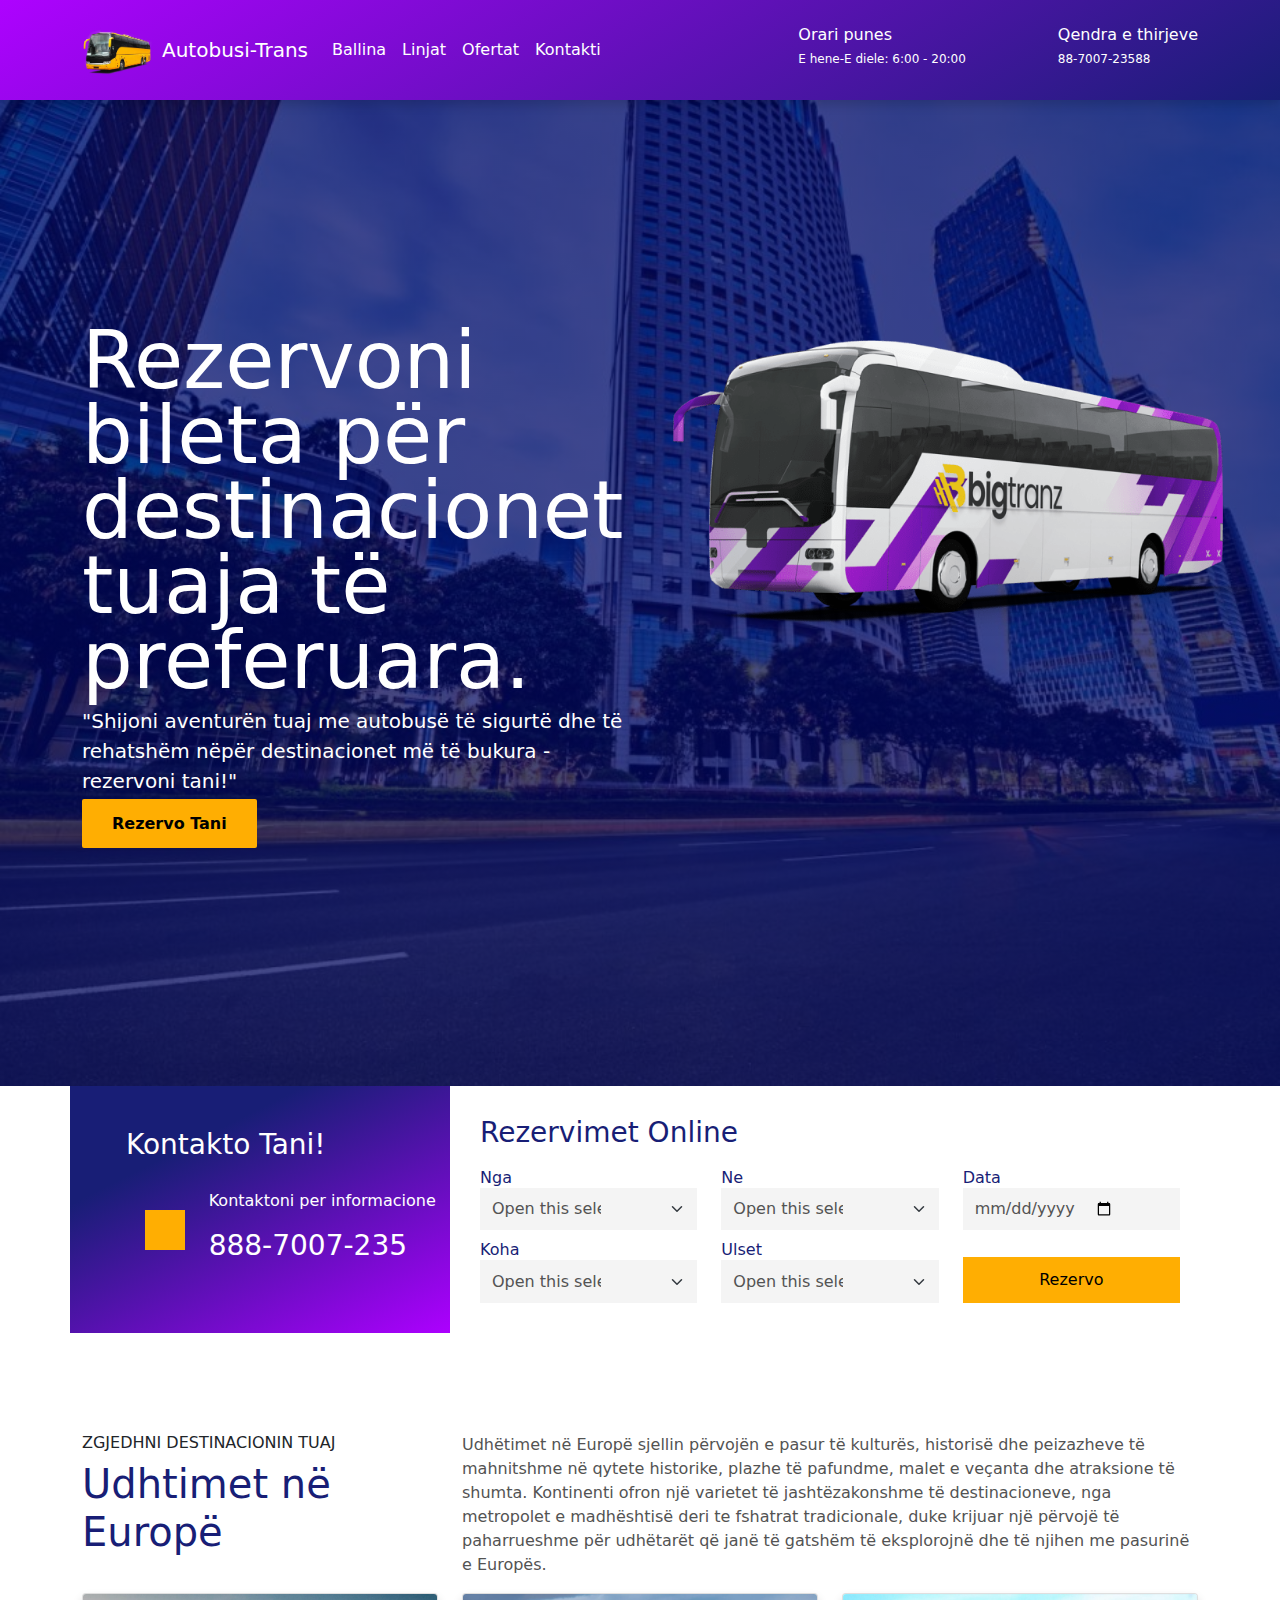
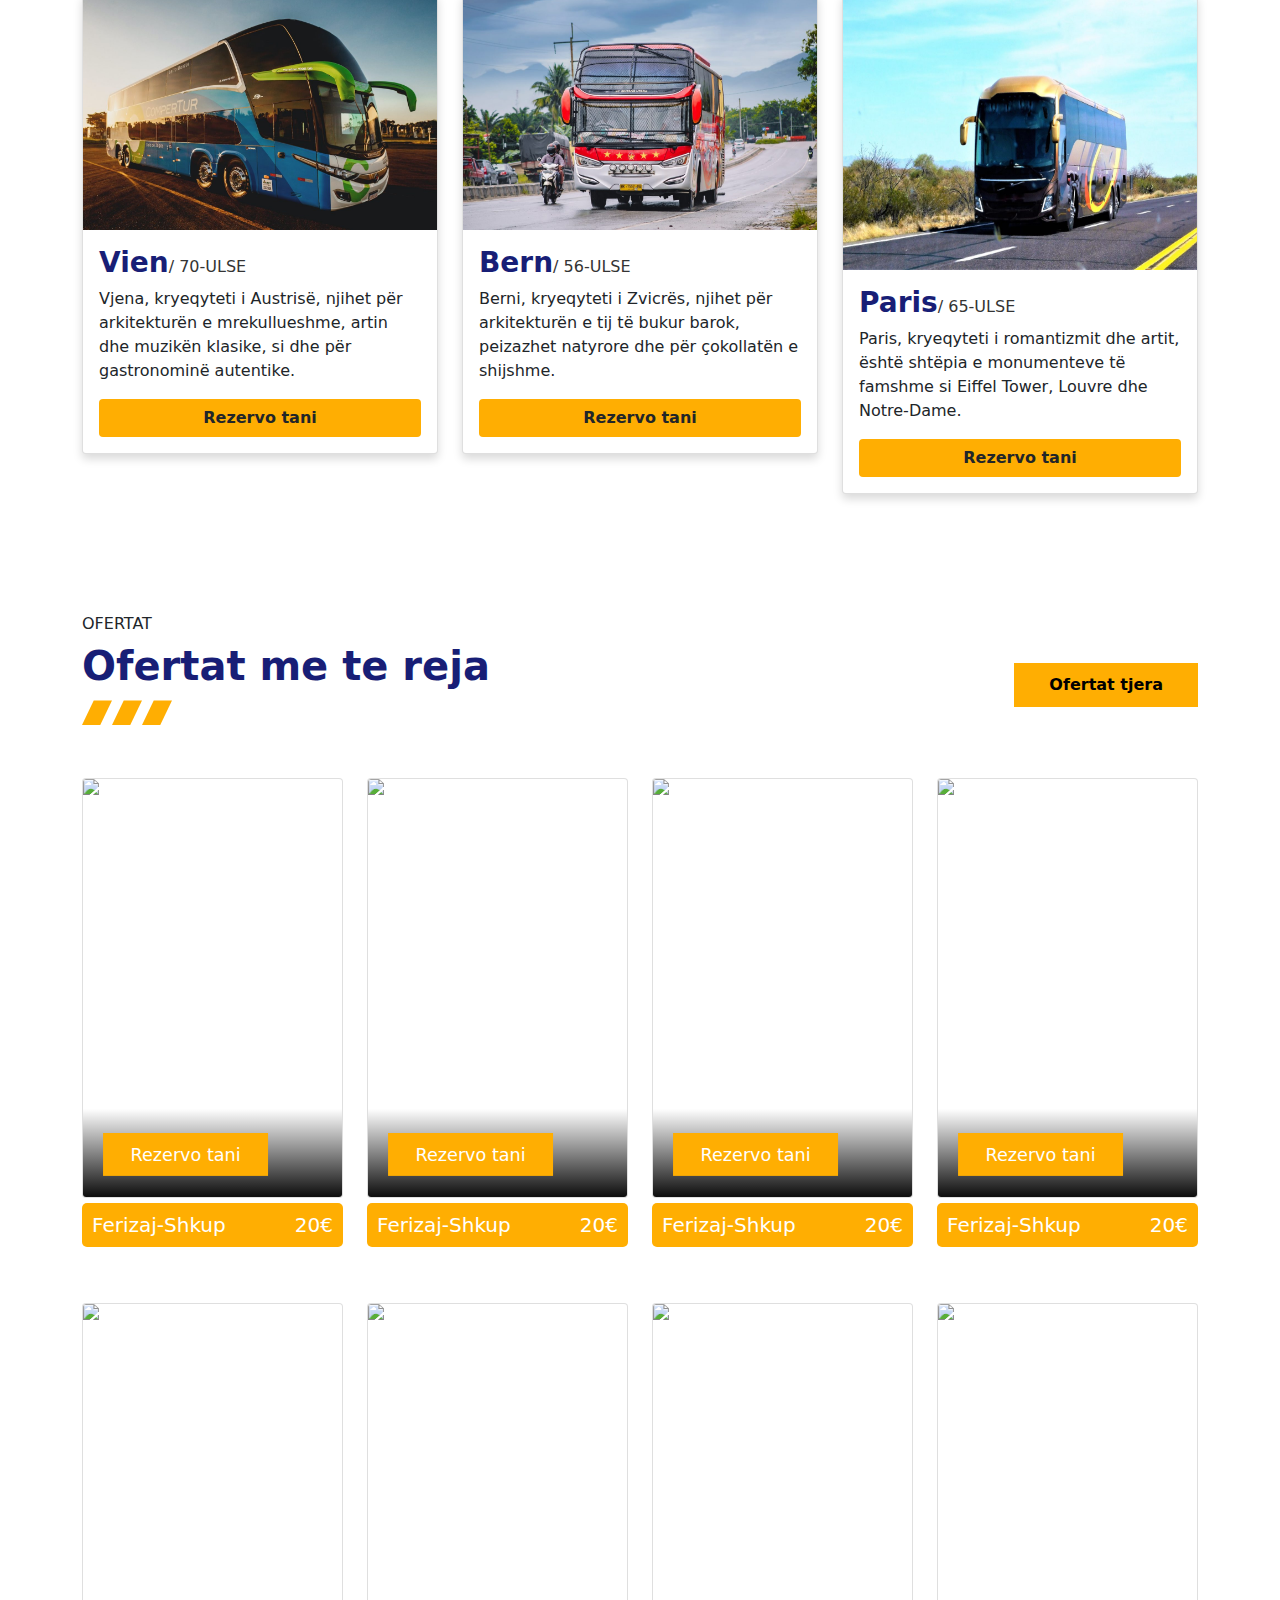
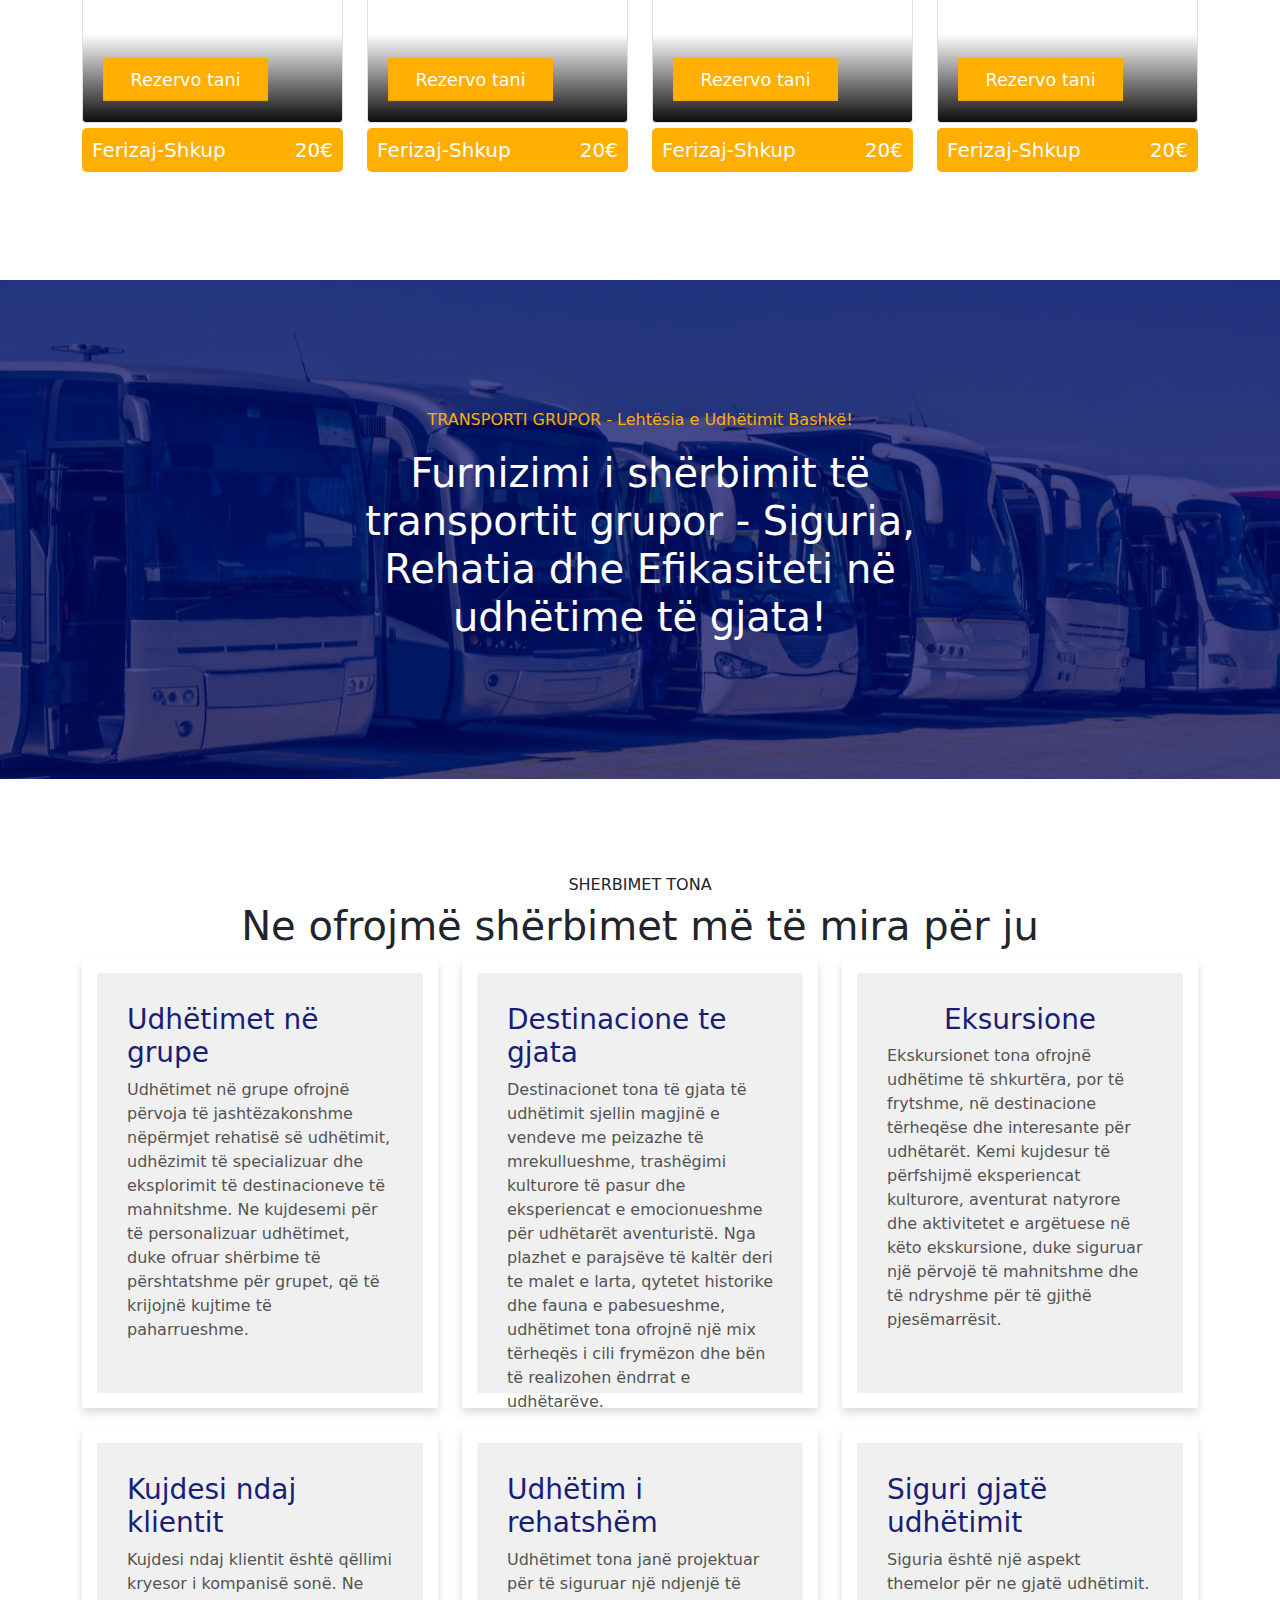
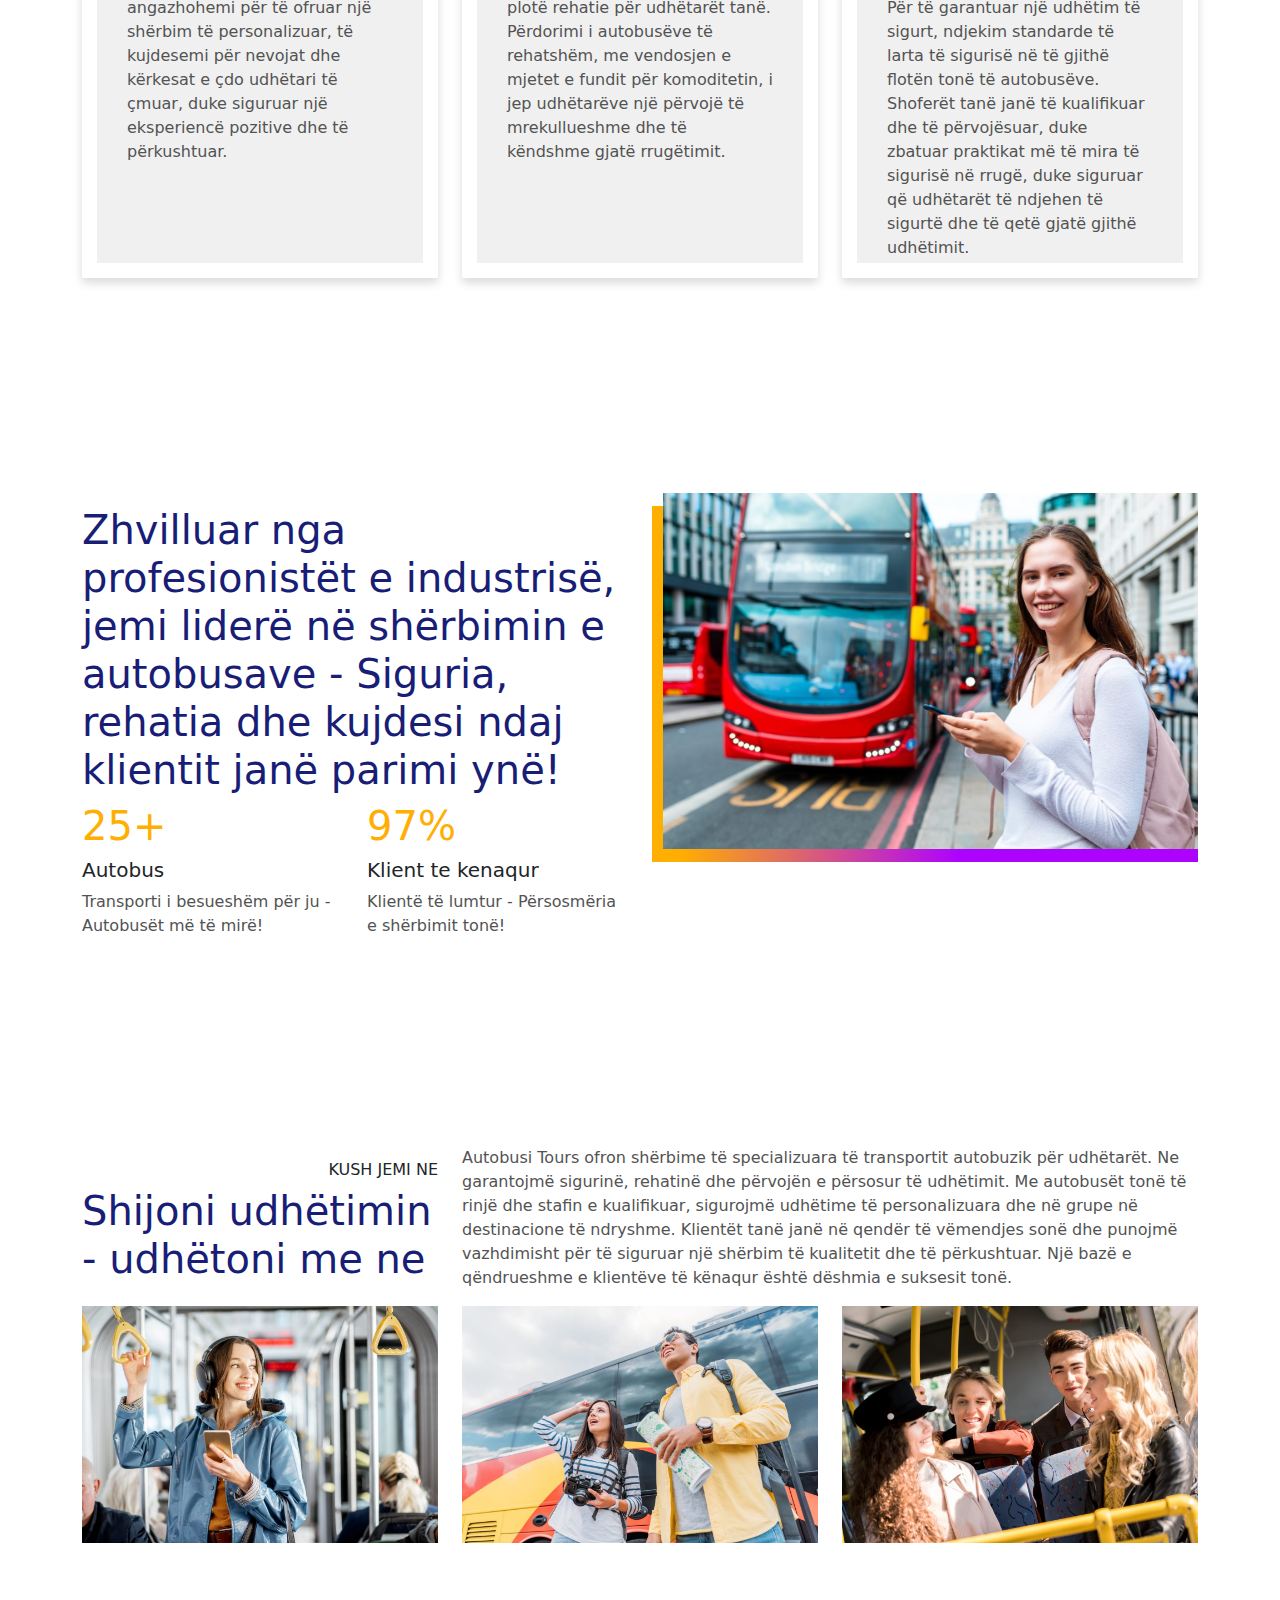
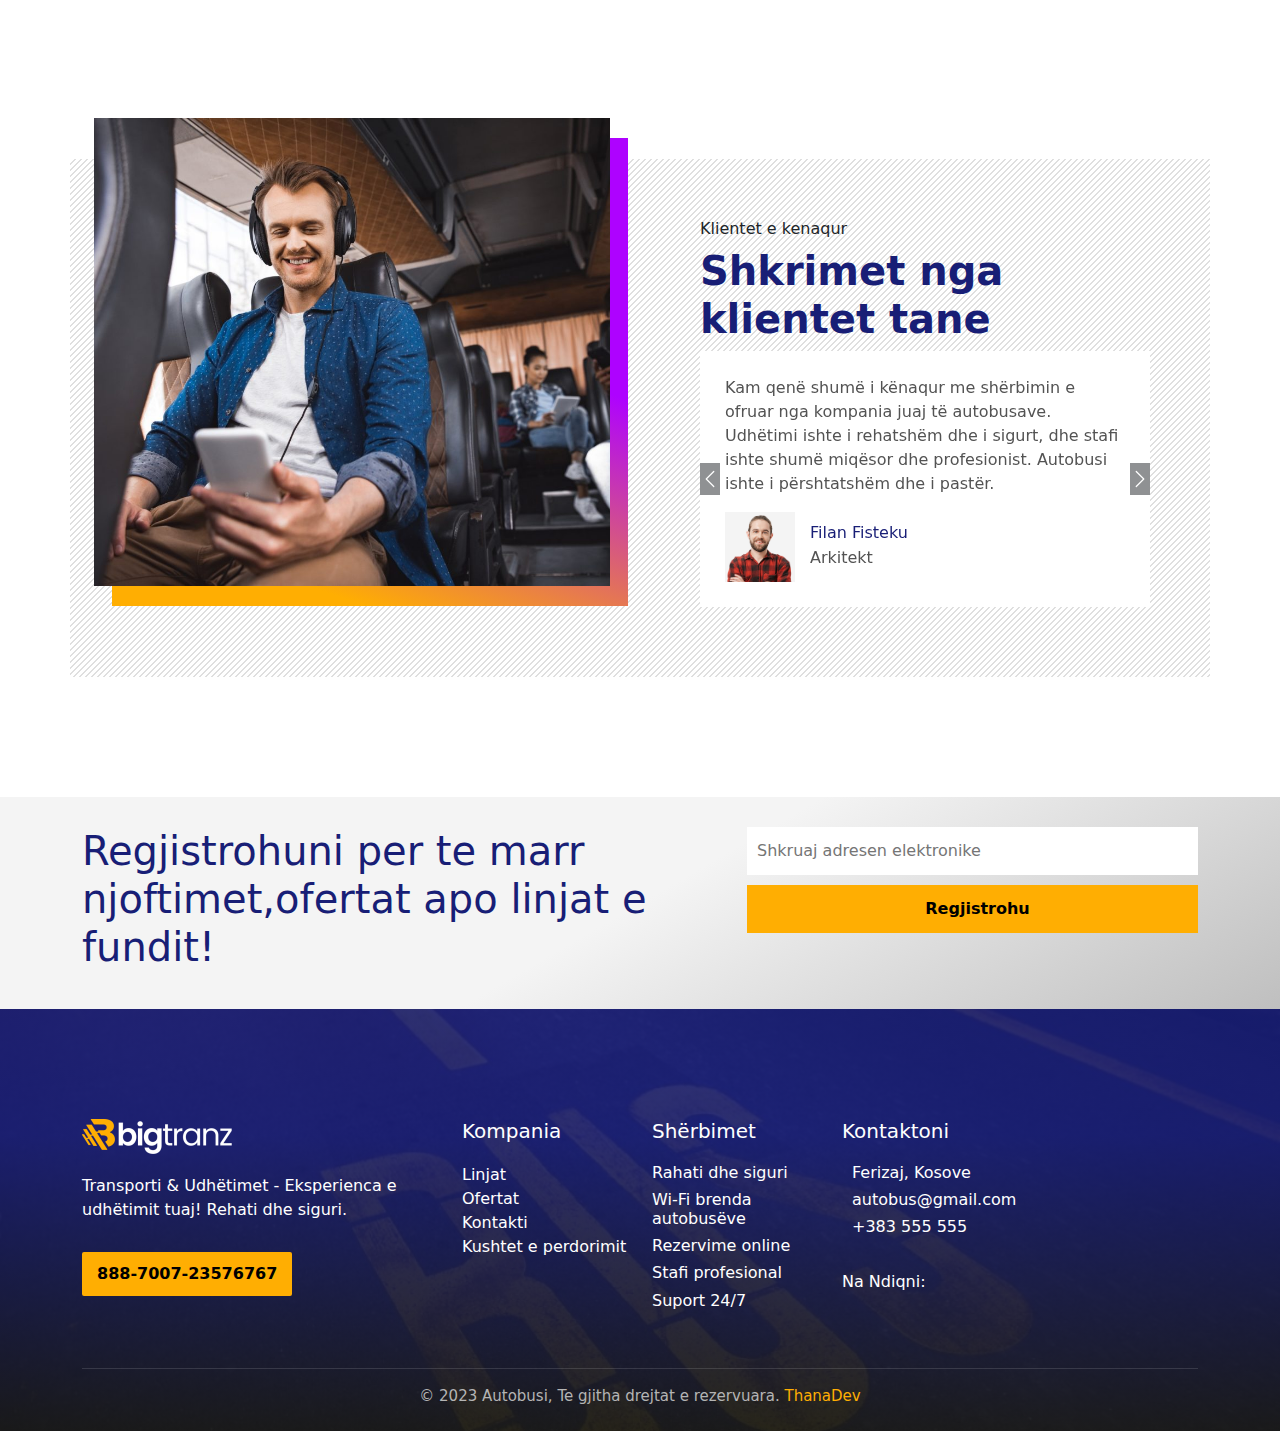
==== commit e1562f3a: "third44" ====
--- a/index.html
+++ b/index.html
@@ -197,7 +197,7 @@
           </div>
           <div class="col-md-8">
             <p class="section-paragraph">
-              Udhetimet në Europë sjellin përvojën e pasur të kulturës,
+              Udhëtimet në Europë sjellin përvojën e pasur të kulturës,
               historisë dhe peizazheve të mahnitshme në qytete historike, plazhe
               të pafundme, malet e veçanta dhe atraksione të shumta. Kontinenti
               ofron një varietet të jashtëzakonshme të destinacioneve, nga
@@ -216,7 +216,7 @@
                 </h3>
                 <ion-icon class="star" name="star"></ion-icon
                 ><ion-icon class="star" name="star"></ion-icon
-                ><ion-icon class="star" name="star"></ion-icon
+                ><ion-icon class="star" name="star"></ion-icon 
                 ><ion-icon class="star" name="star"></ion-icon
                 ><ion-icon class="star" name="star-half"></ion-icon>
                 <p class="card-text">
